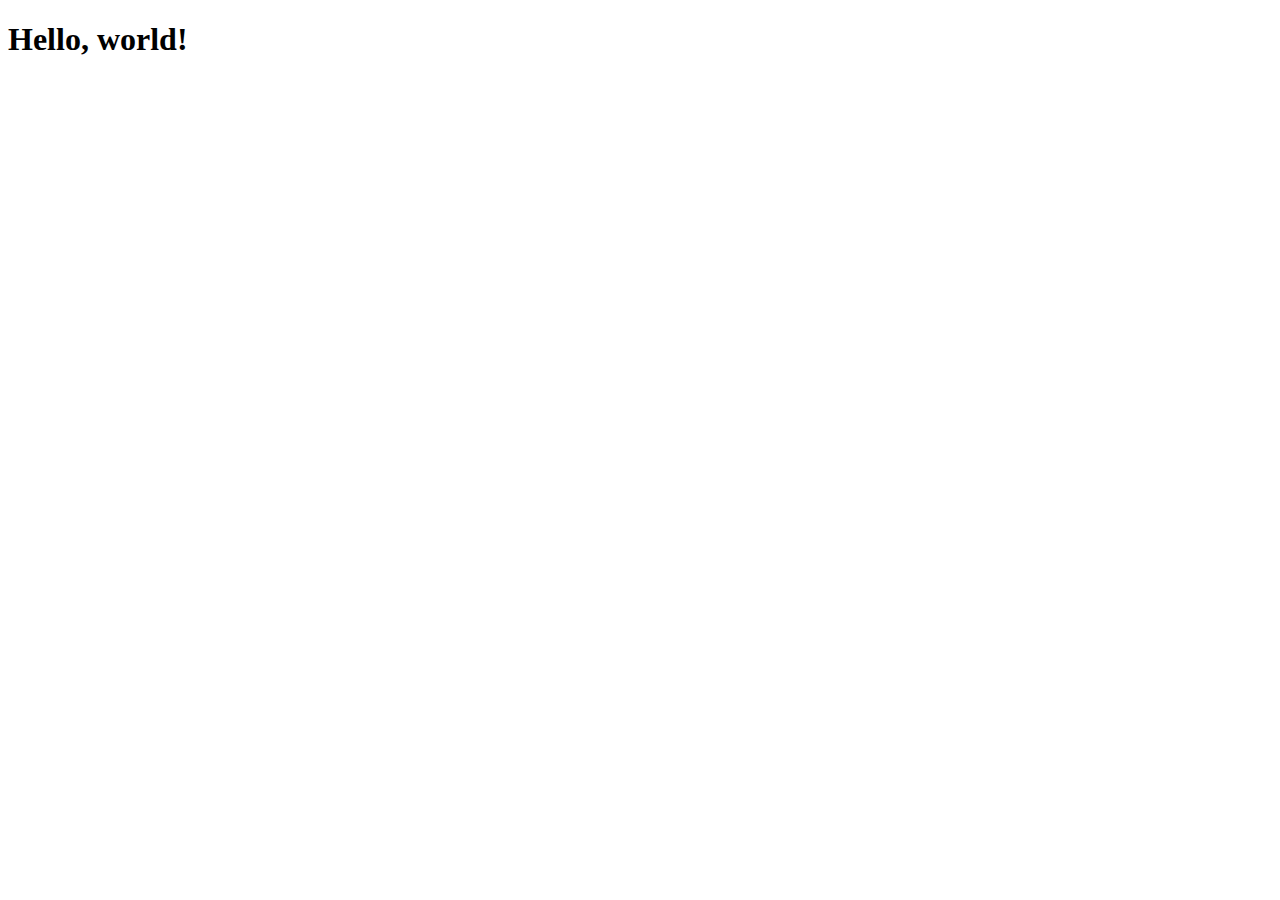
==== index.html @ 05d40886 "boiler plate and images" ====
<!DOCTYPE html>
<html lang="en">
  <head>
    <meta charset="UTF-8" />
    <title>Hello, world!</title>
    <meta name="viewport" content="width=device-width,initial-scale=1" />
    <meta name="description" content="" />
    <link rel="icon" href="favicon.png" />
  </head>
  <body>
    <h1>Hello, world!</h1>
  </body>
</html>
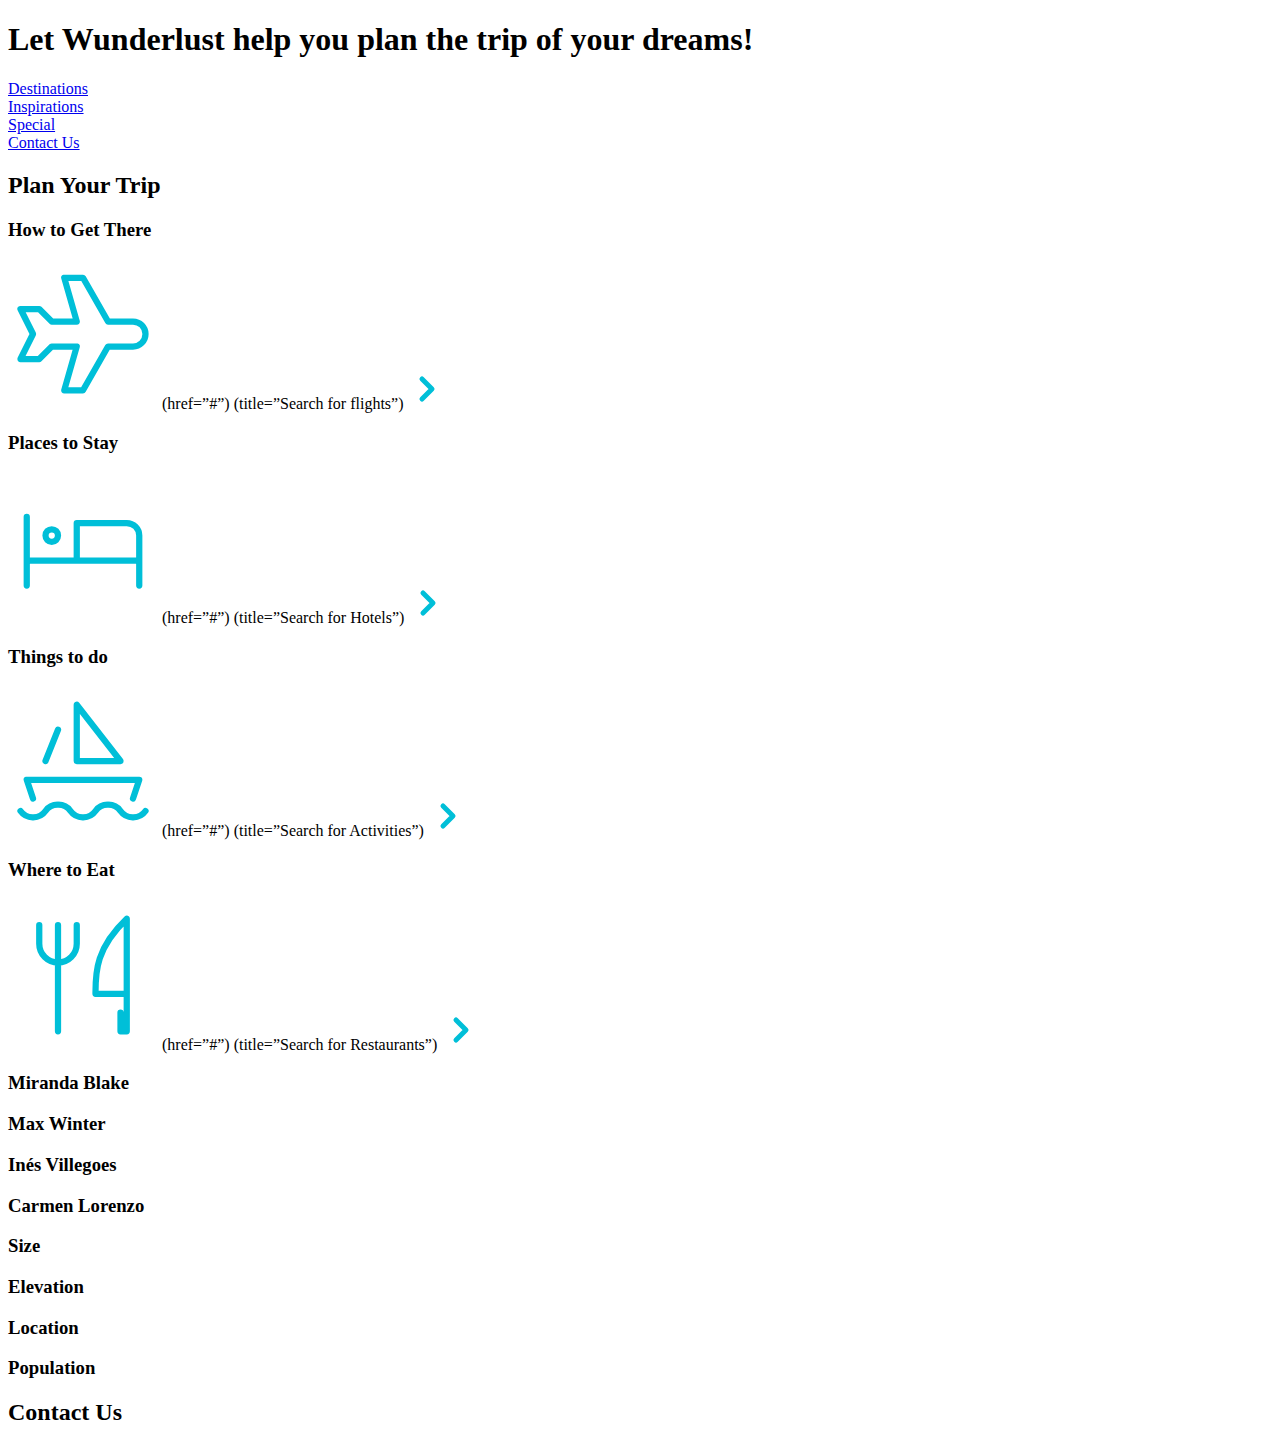
==== commit ab1a99e4: "initial layout" ====
--- a/index.html
+++ b/index.html
@@ -4,10 +4,218 @@
     <meta charset="UTF-8" />
     <title>Hello, world!</title>
     <meta name="viewport" content="width=device-width,initial-scale=1" />
-    <meta name="description" content="" />
-    <link rel="icon" href="favicon.png" />
+    <link rel="stylesheet" href="styles.css" />
+    <title>Wunderlust Travel</title>
   </head>
   <body>
-    <h1>Hello, world!</h1>
+    <header>
+      <!--Make logo in multiple sizes-->
+      <!-- <picture>
+        <source srcset="" media="(max-width: 320px)" />
+        <source srcset="" media="(max-width: 780px)" />
+        <source srcset="" media="(max-width: 1024px)" />
+      </picture> -->
+      <h1>Let Wunderlust help you plan the trip of your dreams!</h1>
+    </header>
+    <nav>
+      <li><a href="#destinations">Destinations</a></li>
+      <li><a href="#inspirations">Inspirations</a></li>
+      <li><a href="#special">Special</a></li>
+      <li><a href="#contact-us">Contact Us</a></li>
+    </nav>
+    <main>
+      <section id="destinations">
+        <h2></h2>
+        <p></p>
+        <!--Make images in multiple sizes-->
+        <!-- <img src="images/majorca-waves-L.png" alt="majorca waves" />
+        <img src="images/majorca-beach-L.png" alt="majorca beach" />
+        <img src="images/majorca-cove-L.png" alt="majorca cove" /> -->
+      </section>
+      <section id="inspirations">
+        <h2>Plan Your Trip</h2>
+        <article>
+          <h3>How to Get There</h3>
+          <svg
+            xmlns="http://www.w3.org/2000/svg"
+            class="icon icon-tabler icon-tabler-plane"
+            width="150"
+            height="150"
+            viewBox="0 0 24 24"
+            stroke-width="1"
+            stroke="#00bfd8"
+            fill="none"
+            stroke-linecap="round"
+            stroke-linejoin="round"
+          >
+            <path stroke="none" d="M0 0h24v24H0z" fill="none" />
+            <path
+              d="M16 10h4a2 2 0 0 1 0 4h-4l-4 7h-3l2 -7h-4l-2 2h-3l2 -4l-2 -4h3l2 2h4l-2 -7h3z"
+            />
+          </svg>
+
+          (href=”#”) (title=”Search for flights”)
+          <svg
+            xmlns="http://www.w3.org/2000/svg"
+            class="icon icon-tabler icon-tabler-chevron-right"
+            width="40"
+            height="40"
+            viewBox="0 0 24 24"
+            stroke-width="3"
+            stroke="#00bfd8"
+            fill="none"
+            stroke-linecap="round"
+            stroke-linejoin="round"
+          >
+            <path stroke="none" d="M0 0h24v24H0z" fill="none" />
+            <polyline points="9 6 15 12 9 18" />
+          </svg>
+        </article>
+        <article>
+          <h3>Places to Stay</h3>
+          <svg
+            xmlns="http://www.w3.org/2000/svg"
+            class="icon icon-tabler icon-tabler-bed"
+            width="150"
+            height="150"
+            viewBox="0 0 24 24"
+            stroke-width="1"
+            stroke="#00bfd8"
+            fill="none"
+            stroke-linecap="round"
+            stroke-linejoin="round"
+          >
+            <path stroke="none" d="M0 0h24v24H0z" fill="none" />
+            <path d="M3 7v11m0 -4h18m0 4v-8a2 2 0 0 0 -2 -2h-8v6" />
+            <circle cx="7" cy="10" r="1" />
+          </svg>
+
+          (href=”#”) (title=”Search for Hotels”)
+          <svg
+            xmlns="http://www.w3.org/2000/svg"
+            class="icon icon-tabler icon-tabler-chevron-right"
+            width="40"
+            height="40"
+            viewBox="0 0 24 24"
+            stroke-width="3"
+            stroke="#00bfd8"
+            fill="none"
+            stroke-linecap="round"
+            stroke-linejoin="round"
+          >
+            <path stroke="none" d="M0 0h24v24H0z" fill="none" />
+            <polyline points="9 6 15 12 9 18" />
+          </svg>
+        </article>
+        <article>
+          <h3>Things to do</h3>
+          <svg
+            xmlns="http://www.w3.org/2000/svg"
+            class="icon icon-tabler icon-tabler-sailboat"
+            width="150"
+            height="150"
+            viewBox="0 0 24 24"
+            stroke-width="1"
+            stroke="#00bfd8"
+            fill="none"
+            stroke-linecap="round"
+            stroke-linejoin="round"
+          >
+            <path stroke="none" d="M0 0h24v24H0z" fill="none" />
+            <path
+              d="M2 20a2.4 2.4 0 0 0 2 1a2.4 2.4 0 0 0 2 -1a2.4 2.4 0 0 1 2 -1a2.4 2.4 0 0 1 2 1a2.4 2.4 0 0 0 2 1a2.4 2.4 0 0 0 2 -1a2.4 2.4 0 0 1 2 -1a2.4 2.4 0 0 1 2 1a2.4 2.4 0 0 0 2 1a2.4 2.4 0 0 0 2 -1"
+            />
+            <path d="M4 18l-1 -3h18l-1 3" />
+            <path d="M11 12h7l-7 -9v9" />
+            <line x1="8" y1="7" x2="6" y2="12" />
+          </svg>
+
+          (href=”#”) (title=”Search for Activities”)
+          <svg
+            xmlns="http://www.w3.org/2000/svg"
+            class="icon icon-tabler icon-tabler-chevron-right"
+            width="40"
+            height="40"
+            viewBox="0 0 24 24"
+            stroke-width="3"
+            stroke="#00bfd8"
+            fill="none"
+            stroke-linecap="round"
+            stroke-linejoin="round"
+          >
+            <path stroke="none" d="M0 0h24v24H0z" fill="none" />
+            <polyline points="9 6 15 12 9 18" />
+          </svg>
+        </article>
+        <article>
+          <h3>Where to Eat</h3>
+          <svg
+            xmlns="http://www.w3.org/2000/svg"
+            class="icon icon-tabler icon-tabler-tools-kitchen-2"
+            width="150"
+            height="150"
+            viewBox="0 0 24 24"
+            stroke-width="1"
+            stroke="#00bfd8"
+            fill="none"
+            stroke-linecap="round"
+            stroke-linejoin="round"
+          >
+            <path stroke="none" d="M0 0h24v24H0z" fill="none" />
+            <path
+              d="M19 3v12h-5c-.023 -3.681 .184 -7.406 5 -12zm0 12v6h-1v-3m-10 -14v17m-3 -17v3a3 3 0 1 0 6 0v-3"
+            />
+          </svg>
+
+          (href=”#”) (title=”Search for Restaurants”)
+          <svg
+            xmlns="http://www.w3.org/2000/svg"
+            class="icon icon-tabler icon-tabler-chevron-right"
+            width="40"
+            height="40"
+            viewBox="0 0 24 24"
+            stroke-width="3"
+            stroke="#00bfd8"
+            fill="none"
+            stroke-linecap="round"
+            stroke-linejoin="round"
+          >
+            <path stroke="none" d="M0 0h24v24H0z" fill="none" />
+            <polyline points="9 6 15 12 9 18" />
+          </svg>
+        </article>
+      </section>
+      <section id="special">
+        <article>
+          <h3>Miranda Blake</h3>
+        </article>
+        <article>
+          <h3>Max Winter</h3>
+        </article>
+        <article>
+          <h3>Inés Villegoes</h3>
+        </article>
+        <article>
+          <h3>Carmen Lorenzo</h3>
+        </article>
+      </section>
+      <section>
+        <article>
+          <h3>Size</h3>
+        </article>
+        <article>
+          <h3>Elevation</h3>
+        </article>
+        <article>
+          <h3>Location</h3>
+        </article>
+        <article>
+          <h3>Population</h3>
+        </article>
+      </section>
+      <section id="contact-us">
+        <h2>Contact Us</h2>
+      </section>
+    </main>
   </body>
 </html>
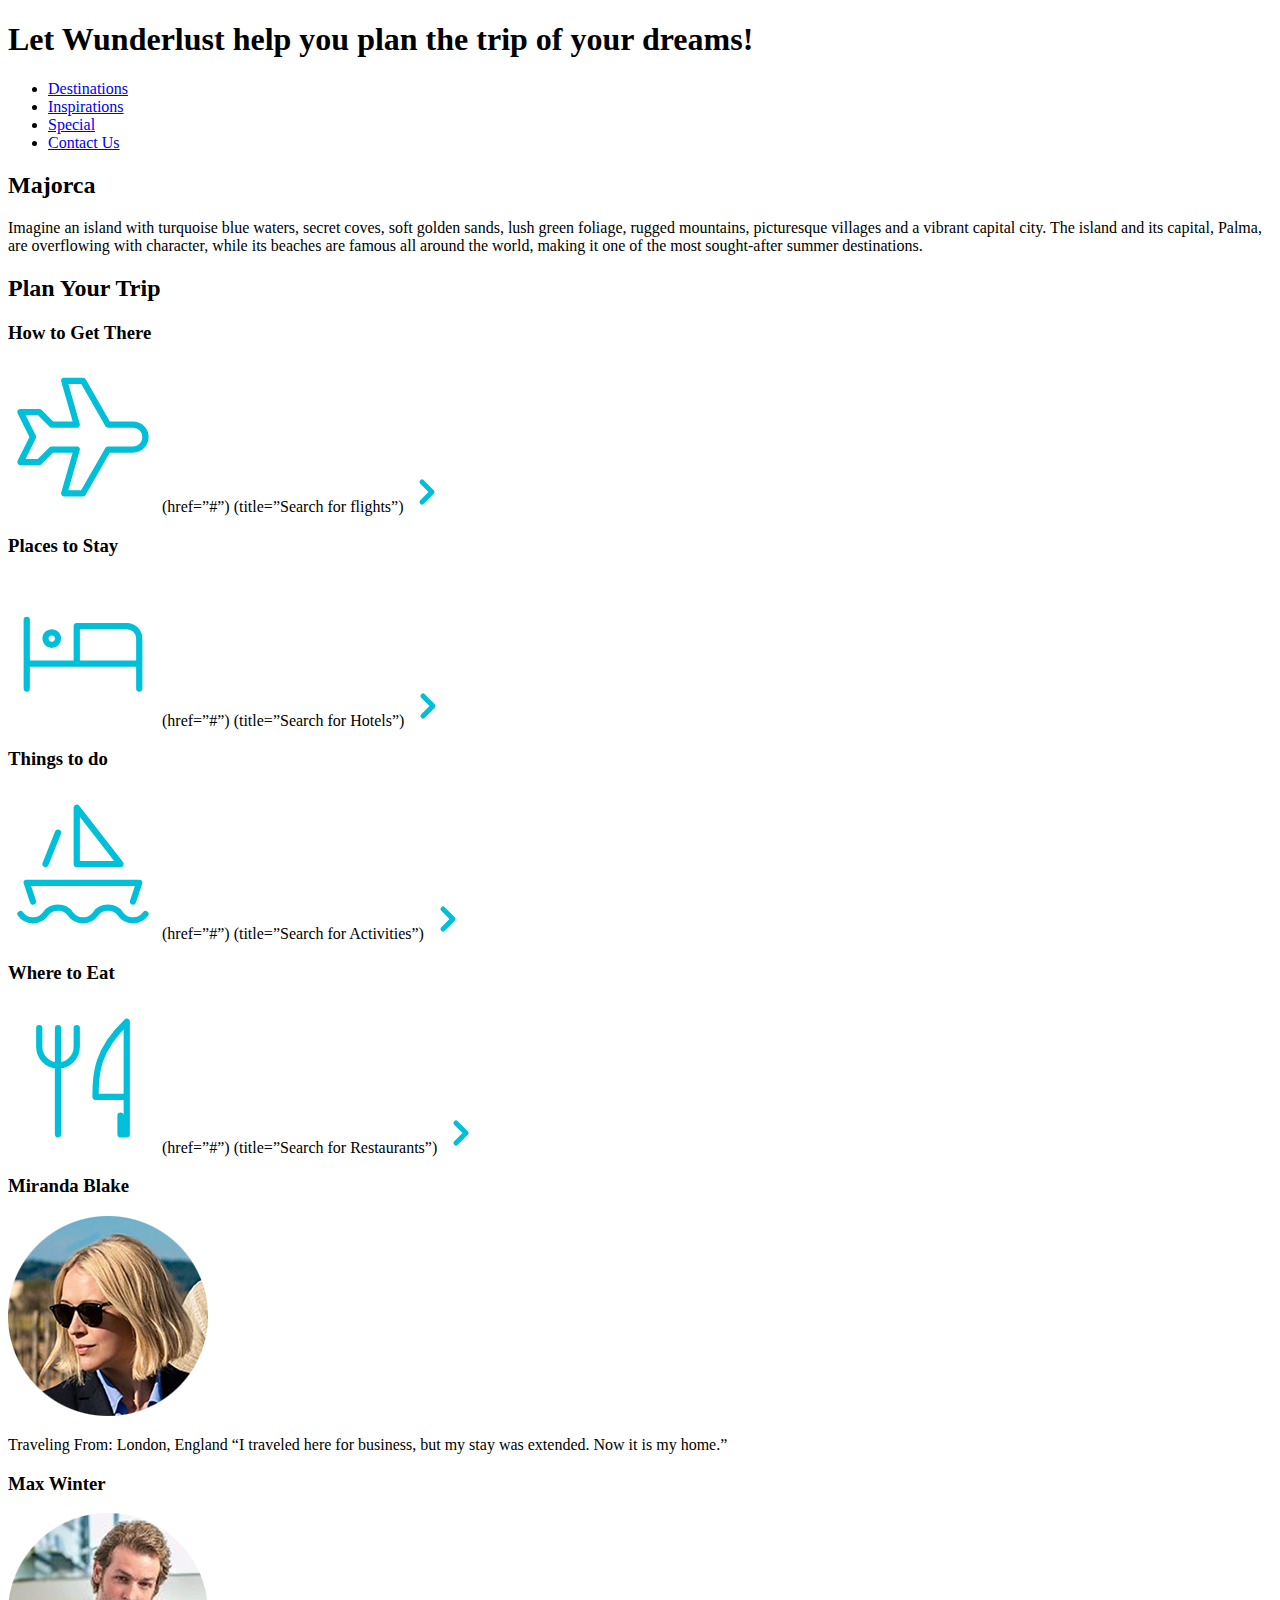
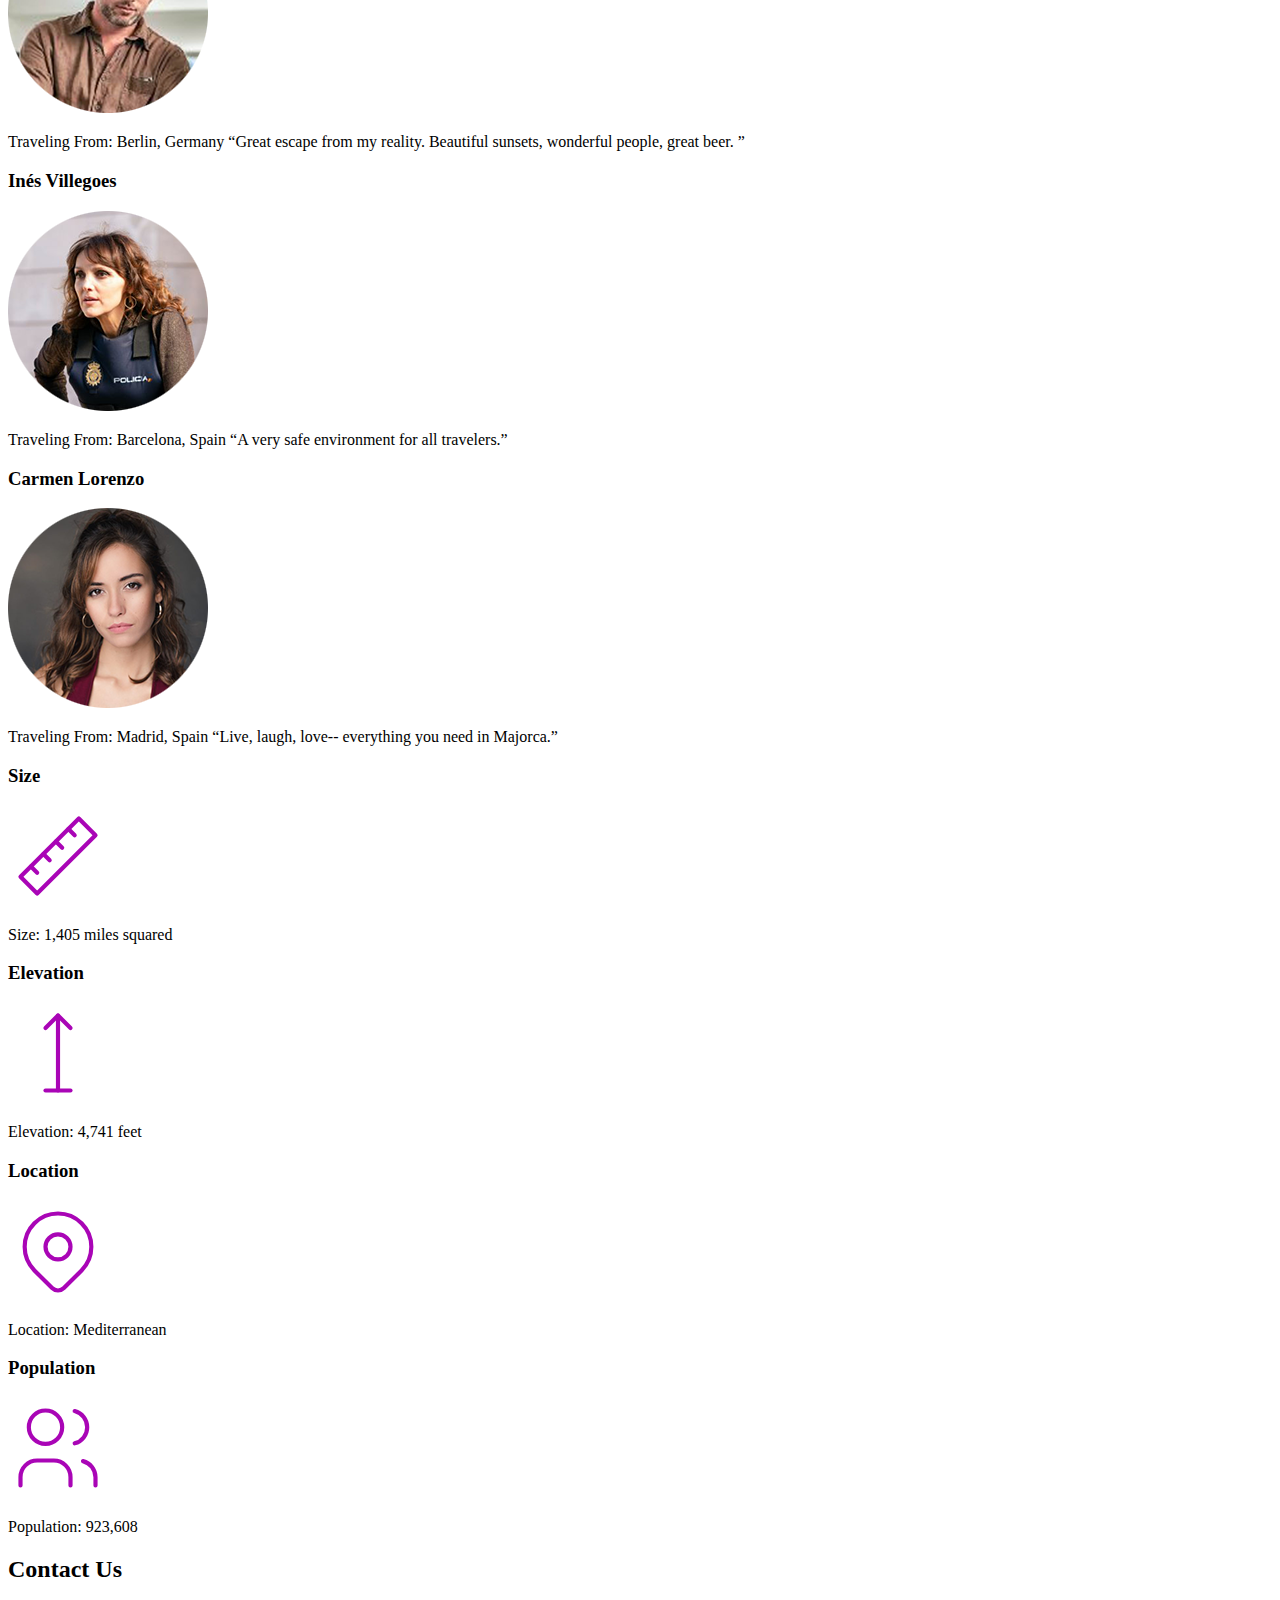
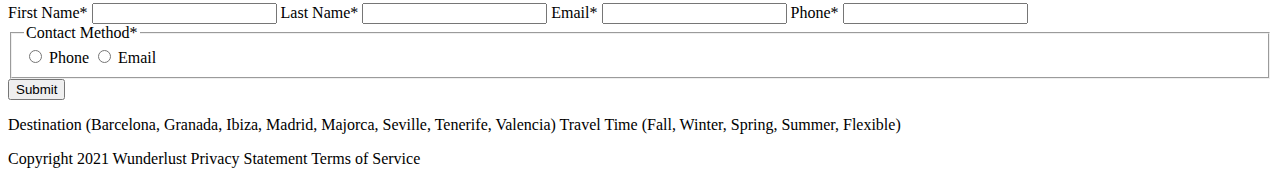
==== commit fbe0c578: "svg tags added" ====
--- a/index.html
+++ b/index.html
@@ -2,7 +2,6 @@
 <html lang="en">
   <head>
     <meta charset="UTF-8" />
-    <title>Hello, world!</title>
     <meta name="viewport" content="width=device-width,initial-scale=1" />
     <link rel="stylesheet" href="styles.css" />
     <title>Wunderlust Travel</title>
@@ -18,15 +17,25 @@
       <h1>Let Wunderlust help you plan the trip of your dreams!</h1>
     </header>
     <nav>
-      <li><a href="#destinations">Destinations</a></li>
-      <li><a href="#inspirations">Inspirations</a></li>
-      <li><a href="#special">Special</a></li>
-      <li><a href="#contact-us">Contact Us</a></li>
+      <ul>
+        <li><a href="#destinations">Destinations</a></li>
+        <li><a href="#inspirations">Inspirations</a></li>
+        <li><a href="#special">Special</a></li>
+        <li><a href="#contact-us">Contact Us</a></li>
+      </ul>
     </nav>
+    <!--Next section-->
     <main>
       <section id="destinations">
-        <h2></h2>
-        <p></p>
+        <h2>Majorca</h2>
+        <p>
+          Imagine an island with turquoise blue waters, secret coves, soft
+          golden sands, lush green foliage, rugged mountains, picturesque
+          villages and a vibrant capital city. The island and its capital,
+          Palma, are overflowing with character, while its beaches are famous
+          all around the world, making it one of the most sought-after summer
+          destinations.
+        </p>
         <!--Make images in multiple sizes-->
         <!-- <img src="images/majorca-waves-L.png" alt="majorca waves" />
         <img src="images/majorca-beach-L.png" alt="majorca beach" />
@@ -185,37 +194,177 @@
           </svg>
         </article>
       </section>
+      <!--Next section-->
       <section id="special">
         <article>
           <h3>Miranda Blake</h3>
+          <!--Make images in multiple sizes-->
+          <img src="images/miranda-blake-L.png" alt="miranda blake" />
+          <p>
+            Traveling From: London, England “I traveled here for business, but
+            my stay was extended. Now it is my home.”
+          </p>
         </article>
         <article>
           <h3>Max Winter</h3>
+          <!--Make images in multiple sizes-->
+          <img src="images/max-winter-L.png" alt="max winter" />
+          <p>
+            Traveling From: Berlin, Germany “Great escape from my reality.
+            Beautiful sunsets, wonderful people, great beer. ”
+          </p>
         </article>
         <article>
           <h3>Inés Villegoes</h3>
+          <!--Make images in multiple sizes-->
+          <img src="images/ines-villegoes-L.png" alt="inés villegoes" />
+          <p>
+            Traveling From: Barcelona, Spain “A very safe environment for all
+            travelers.”
+          </p>
         </article>
         <article>
           <h3>Carmen Lorenzo</h3>
-        </article>
-      </section>
+          <!--Make images in multiple sizes-->
+          <img src="images/carmen-lorenzo-L.png" alt="carmen lorenzo" />
+          <p>
+            Traveling From: Madrid, Spain “Live, laugh, love-- everything you
+            need in Majorca.”
+          </p>
+        </article>
+      </section>
+      <!--Next section-->
       <section>
         <article>
           <h3>Size</h3>
+          <svg
+            xmlns="http://www.w3.org/2000/svg"
+            class="icon icon-tabler icon-tabler-ruler-2"
+            width="100"
+            height="100"
+            viewBox="0 0 24 24"
+            stroke-width="1"
+            stroke="#a905b6"
+            fill="none"
+            stroke-linecap="round"
+            stroke-linejoin="round"
+          >
+            <path stroke="none" d="M0 0h24v24H0z" fill="none" />
+            <path d="M17 3l4 4l-14 14l-4 -4z" />
+            <path d="M16 7l-1.5 -1.5" />
+            <path d="M13 10l-1.5 -1.5" />
+            <path d="M10 13l-1.5 -1.5" />
+            <path d="M7 16l-1.5 -1.5" />
+          </svg>
+          <p>Size: 1,405 miles squared</p>
         </article>
         <article>
           <h3>Elevation</h3>
+          <svg
+            xmlns="http://www.w3.org/2000/svg"
+            class="icon icon-tabler icon-tabler-arrow-top-bar"
+            width="100"
+            height="100"
+            viewBox="0 0 24 24"
+            stroke-width="1"
+            stroke="#a905b6"
+            fill="none"
+            stroke-linecap="round"
+            stroke-linejoin="round"
+          >
+            <path stroke="none" d="M0 0h24v24H0z" fill="none" />
+            <line x1="12" y1="21" x2="12" y2="3" />
+            <path d="M15 6l-3 -3l-3 3" />
+            <line x1="9" y1="21" x2="15" y2="21" />
+          </svg>
+          <p>Elevation: 4,741 feet</p>
         </article>
         <article>
           <h3>Location</h3>
+          <svg
+            xmlns="http://www.w3.org/2000/svg"
+            class="icon icon-tabler icon-tabler-map-pin"
+            width="100"
+            height="100"
+            viewBox="0 0 24 24"
+            stroke-width="1"
+            stroke="#a905b6"
+            fill="none"
+            stroke-linecap="round"
+            stroke-linejoin="round"
+          >
+            <path stroke="none" d="M0 0h24v24H0z" fill="none" />
+            <circle cx="12" cy="11" r="3" />
+            <path
+              d="M17.657 16.657l-4.243 4.243a2 2 0 0 1 -2.827 0l-4.244 -4.243a8 8 0 1 1 11.314 0z"
+            />
+          </svg>
+
+          <p>Location: Mediterranean</p>
         </article>
         <article>
           <h3>Population</h3>
-        </article>
-      </section>
+          <svg
+            xmlns="http://www.w3.org/2000/svg"
+            class="icon icon-tabler icon-tabler-users"
+            width="100"
+            height="100"
+            viewBox="0 0 24 24"
+            stroke-width="1"
+            stroke="#a905b6"
+            fill="none"
+            stroke-linecap="round"
+            stroke-linejoin="round"
+          >
+            <path stroke="none" d="M0 0h24v24H0z" fill="none" />
+            <circle cx="9" cy="7" r="4" />
+            <path d="M3 21v-2a4 4 0 0 1 4 -4h4a4 4 0 0 1 4 4v2" />
+            <path d="M16 3.13a4 4 0 0 1 0 7.75" />
+            <path d="M21 21v-2a4 4 0 0 0 -3 -3.85" />
+          </svg>
+          <p>Population: 923,608</p>
+        </article>
+      </section>
+      <!--Next section-->
       <section id="contact-us">
         <h2>Contact Us</h2>
+        <form>
+          <label for="name">First Name<span class="required">*</span></label>
+          <input type="text" id="name" name="name" required />
+          <label for="name">Last Name<span class="required">*</span></label>
+          <input type="text" id="name" name="name" required />
+          <label for="email">Email<span class="required">*</span></label>
+          <input type="text" id="email" name="email" />
+          <label for="phone">Phone<span class="required">*</span></label>
+          <input type="text" id="phone" name="phone" />
+          <fieldset>
+            <legend>Contact Method<span class="required">*</span></legend>
+            <input
+              type="radio"
+              id="phoneRadio"
+              name="preferredMethod"
+              required
+            />
+            <label for="phoneRadio">Phone</label>
+            <input
+              type="radio"
+              id="emailRadio"
+              name="preferredMethod"
+              required
+            />
+            <label for="emailRadio">Email</label>
+          </fieldset>
+          <input type="submit" />
+        </form>
+        <p>
+          Destination (Barcelona, Granada, Ibiza, Madrid, Majorca, Seville,
+          Tenerife, Valencia) Travel Time (Fall, Winter, Spring, Summer,
+          Flexible)
+        </p>
       </section>
     </main>
+    <footer>
+      <p>Copyright 2021 Wunderlust Privacy Statement Terms of Service</p>
+    </footer>
   </body>
 </html>
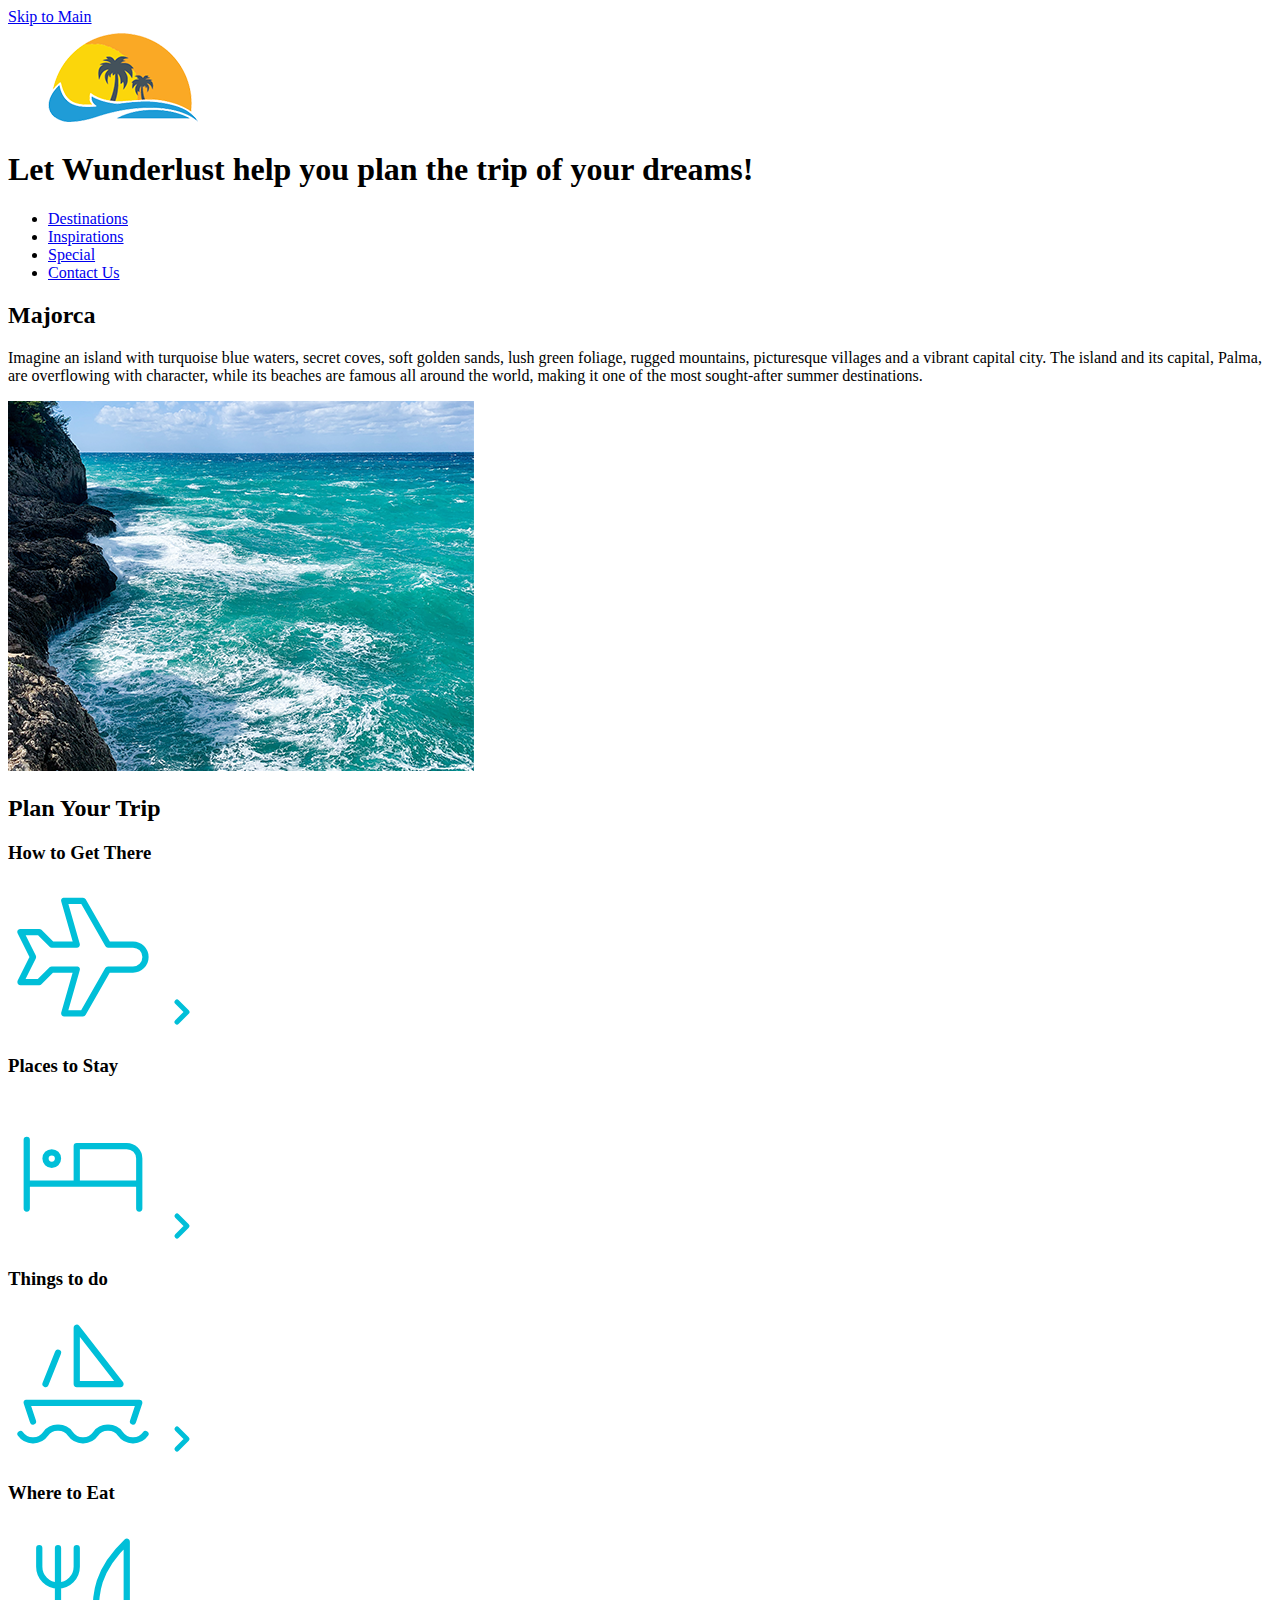
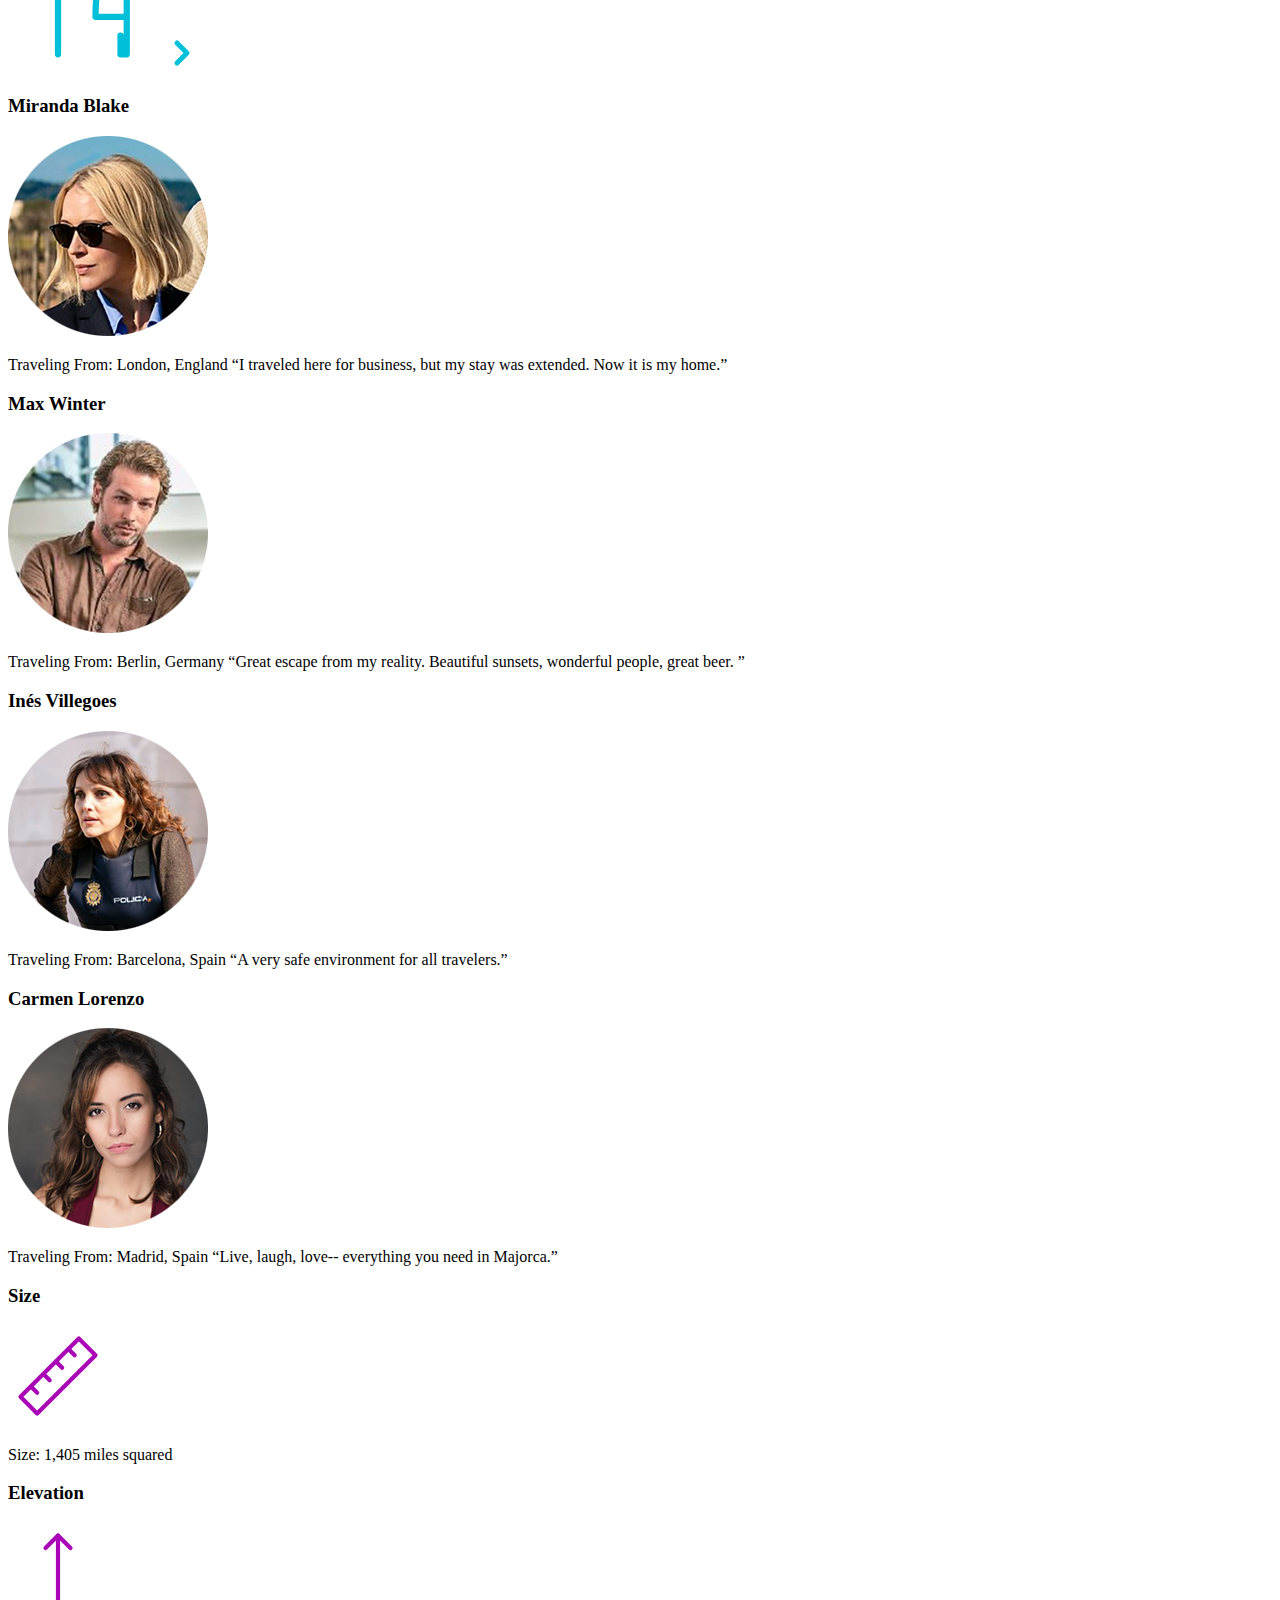
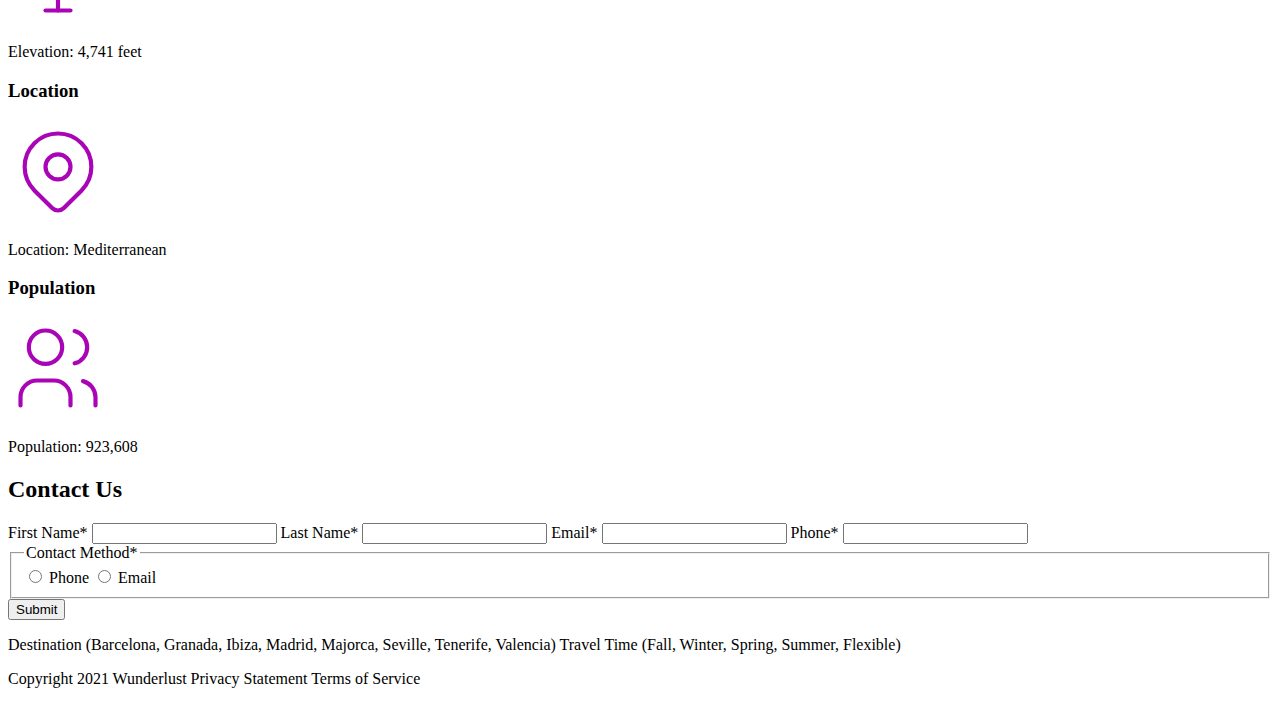
==== commit 800443ec: "responsive images" ====
--- a/index.html
+++ b/index.html
@@ -7,13 +7,15 @@
     <title>Wunderlust Travel</title>
   </head>
   <body>
+    <div class="skip"><a href="#destinations">Skip to Main</a></div>
     <header>
       <!--Make logo in multiple sizes-->
-      <!-- <picture>
-        <source srcset="" media="(max-width: 320px)" />
-        <source srcset="" media="(max-width: 780px)" />
-        <source srcset="" media="(max-width: 1024px)" />
-      </picture> -->
+      <picture>
+        <source srcset="images/logo-L.png" media="(min-width: 1024px)" />
+        <source srcset="images/logo-M.png" media="(min-width: 780px)" />
+        <source srcset="images/logo-S.png" media="(min-width: 320px)" />
+        <img src="images/logo-L.png" alt="responsive logo" />
+      </picture>
       <h1>Let Wunderlust help you plan the trip of your dreams!</h1>
     </header>
     <nav>
@@ -25,22 +27,31 @@
       </ul>
     </nav>
     <!--Next section-->
-    <main>
-      <section id="destinations">
-        <h2>Majorca</h2>
-        <p>
-          Imagine an island with turquoise blue waters, secret coves, soft
-          golden sands, lush green foliage, rugged mountains, picturesque
-          villages and a vibrant capital city. The island and its capital,
-          Palma, are overflowing with character, while its beaches are famous
-          all around the world, making it one of the most sought-after summer
-          destinations.
-        </p>
-        <!--Make images in multiple sizes-->
-        <!-- <img src="images/majorca-waves-L.png" alt="majorca waves" />
-        <img src="images/majorca-beach-L.png" alt="majorca beach" />
-        <img src="images/majorca-cove-L.png" alt="majorca cove" /> -->
-      </section>
+    <main id="destinations">
+      <h2>Majorca</h2>
+      <p>
+        Imagine an island with turquoise blue waters, secret coves, soft golden
+        sands, lush green foliage, rugged mountains, picturesque villages and a
+        vibrant capital city. The island and its capital, Palma, are overflowing
+        with character, while its beaches are famous all around the world,
+        making it one of the most sought-after summer destinations.
+      </p>
+      <!--Make images in multiple sizes-->
+      <picture>
+        <source
+          srcset="images/majorca-waves-L.png"
+          media="(min-width: 1024px)"
+        />
+        <source
+          srcset="images/majorca-waves-M.png"
+          media="(min-width: 780px)"
+        />
+        <source
+          srcset="images/majorca-waves-S.png"
+          media="(min-width: 320px)"
+        />
+        <img src="images/majorca-waves-L.png" alt="responsive image" />
+      </picture>
       <section id="inspirations">
         <h2>Plan Your Trip</h2>
         <article>
@@ -62,8 +73,7 @@
               d="M16 10h4a2 2 0 0 1 0 4h-4l-4 7h-3l2 -7h-4l-2 2h-3l2 -4l-2 -4h3l2 2h4l-2 -7h3z"
             />
           </svg>
-
-          (href=”#”) (title=”Search for flights”)
+          <!-- (href=”#”) (title=”Search for flights”) -->
           <svg
             xmlns="http://www.w3.org/2000/svg"
             class="icon icon-tabler icon-tabler-chevron-right"
@@ -99,7 +109,7 @@
             <circle cx="7" cy="10" r="1" />
           </svg>
 
-          (href=”#”) (title=”Search for Hotels”)
+          <!-- (href=”#”) (title=”Search for Hotels”) -->
           <svg
             xmlns="http://www.w3.org/2000/svg"
             class="icon icon-tabler icon-tabler-chevron-right"
@@ -138,8 +148,7 @@
             <path d="M11 12h7l-7 -9v9" />
             <line x1="8" y1="7" x2="6" y2="12" />
           </svg>
-
-          (href=”#”) (title=”Search for Activities”)
+          <!-- (href=”#”) (title=”Search for Activities”) -->
           <svg
             xmlns="http://www.w3.org/2000/svg"
             class="icon icon-tabler icon-tabler-chevron-right"
@@ -175,8 +184,7 @@
               d="M19 3v12h-5c-.023 -3.681 .184 -7.406 5 -12zm0 12v6h-1v-3m-10 -14v17m-3 -17v3a3 3 0 1 0 6 0v-3"
             />
           </svg>
-
-          (href=”#”) (title=”Search for Restaurants”)
+          <!-- (href=”#”) (title=”Search for Restaurants”) -->
           <svg
             xmlns="http://www.w3.org/2000/svg"
             class="icon icon-tabler icon-tabler-chevron-right"
@@ -199,7 +207,21 @@
         <article>
           <h3>Miranda Blake</h3>
           <!--Make images in multiple sizes-->
-          <img src="images/miranda-blake-L.png" alt="miranda blake" />
+          <picture>
+            <source
+              srcset="images/miranda-blake-L.png"
+              media="(min-width: 1024px)"
+            />
+            <source
+              srcset="images/miranda-blake-M.png"
+              media="(min-width: 780px)"
+            />
+            <source
+              srcset="images/miranda-blake-S.png"
+              media="(min-width: 320px)"
+            />
+            <img src="images/miranda-blake-L.png" alt="responsive pic" />
+          </picture>
           <p>
             Traveling From: London, England “I traveled here for business, but
             my stay was extended. Now it is my home.”
@@ -208,7 +230,21 @@
         <article>
           <h3>Max Winter</h3>
           <!--Make images in multiple sizes-->
-          <img src="images/max-winter-L.png" alt="max winter" />
+          <picture>
+            <source
+              srcset="images/max-winter-L.png"
+              media="(min-width: 1024px)"
+            />
+            <source
+              srcset="images/max-winter-M.png"
+              media="(min-width: 780px)"
+            />
+            <source
+              srcset="images/max-winter-S.png"
+              media="(min-width: 320px)"
+            />
+            <img src="images/max-winter-L.png" alt="responsive pic" />
+          </picture>
           <p>
             Traveling From: Berlin, Germany “Great escape from my reality.
             Beautiful sunsets, wonderful people, great beer. ”
@@ -217,7 +253,21 @@
         <article>
           <h3>Inés Villegoes</h3>
           <!--Make images in multiple sizes-->
-          <img src="images/ines-villegoes-L.png" alt="inés villegoes" />
+          <picture>
+            <source
+              srcset="images/ines-villegoes-L.png"
+              media="(min-width: 1024px)"
+            />
+            <source
+              srcset="images/ines-villegoes-M.png"
+              media="(min-width: 780px)"
+            />
+            <source
+              srcset="images/ines-villegoes-S.png"
+              media="(min-width: 320px)"
+            />
+            <img src="images/ines-villegoes-L.png" alt="responsive pic" />
+          </picture>
           <p>
             Traveling From: Barcelona, Spain “A very safe environment for all
             travelers.”
@@ -226,7 +276,21 @@
         <article>
           <h3>Carmen Lorenzo</h3>
           <!--Make images in multiple sizes-->
-          <img src="images/carmen-lorenzo-L.png" alt="carmen lorenzo" />
+          <picture>
+            <source
+              srcset="images/carmen-lorenzo-L.png"
+              media="(min-width: 1024px)"
+            />
+            <source
+              srcset="images/carmen-lorenzo-M.png"
+              media="(min-width: 780px)"
+            />
+            <source
+              srcset="images/carmen-lorenzo-S.png"
+              media="(min-width: 320px)"
+            />
+            <img src="images/carmen-lorenzo-L.png" alt="responsive pic" />
+          </picture>
           <p>
             Traveling From: Madrid, Spain “Live, laugh, love-- everything you
             need in Majorca.”
@@ -299,7 +363,6 @@
               d="M17.657 16.657l-4.243 4.243a2 2 0 0 1 -2.827 0l-4.244 -4.243a8 8 0 1 1 11.314 0z"
             />
           </svg>
-
           <p>Location: Mediterranean</p>
         </article>
         <article>
@@ -329,10 +392,12 @@
       <section id="contact-us">
         <h2>Contact Us</h2>
         <form>
-          <label for="name">First Name<span class="required">*</span></label>
-          <input type="text" id="name" name="name" required />
-          <label for="name">Last Name<span class="required">*</span></label>
-          <input type="text" id="name" name="name" required />
+          <label for="firstName"
+            >First Name<span class="required">*</span></label
+          >
+          <input type="text" id="firstName" name="firstName" required />
+          <label for="lastName">Last Name<span class="required">*</span></label>
+          <input type="text" id="lastName" name="lastName" required />
           <label for="email">Email<span class="required">*</span></label>
           <input type="text" id="email" name="email" />
           <label for="phone">Phone<span class="required">*</span></label>
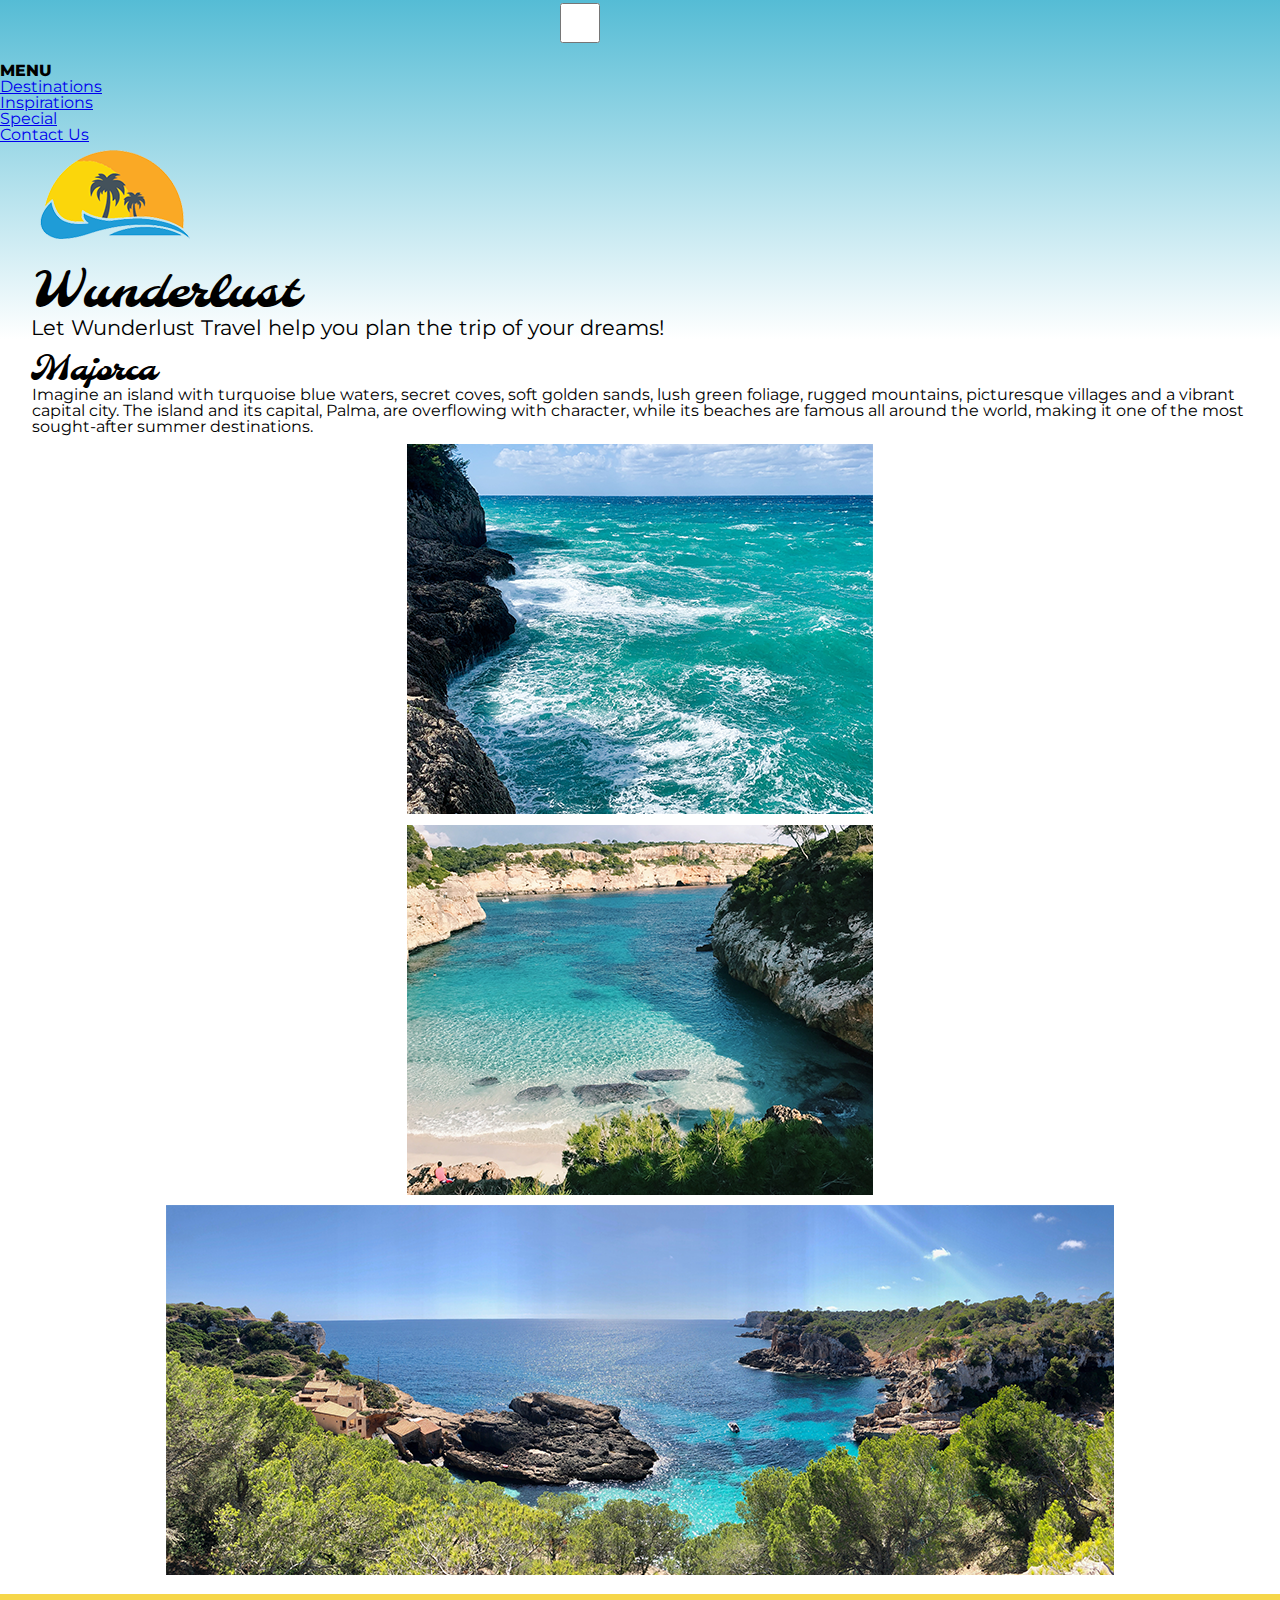
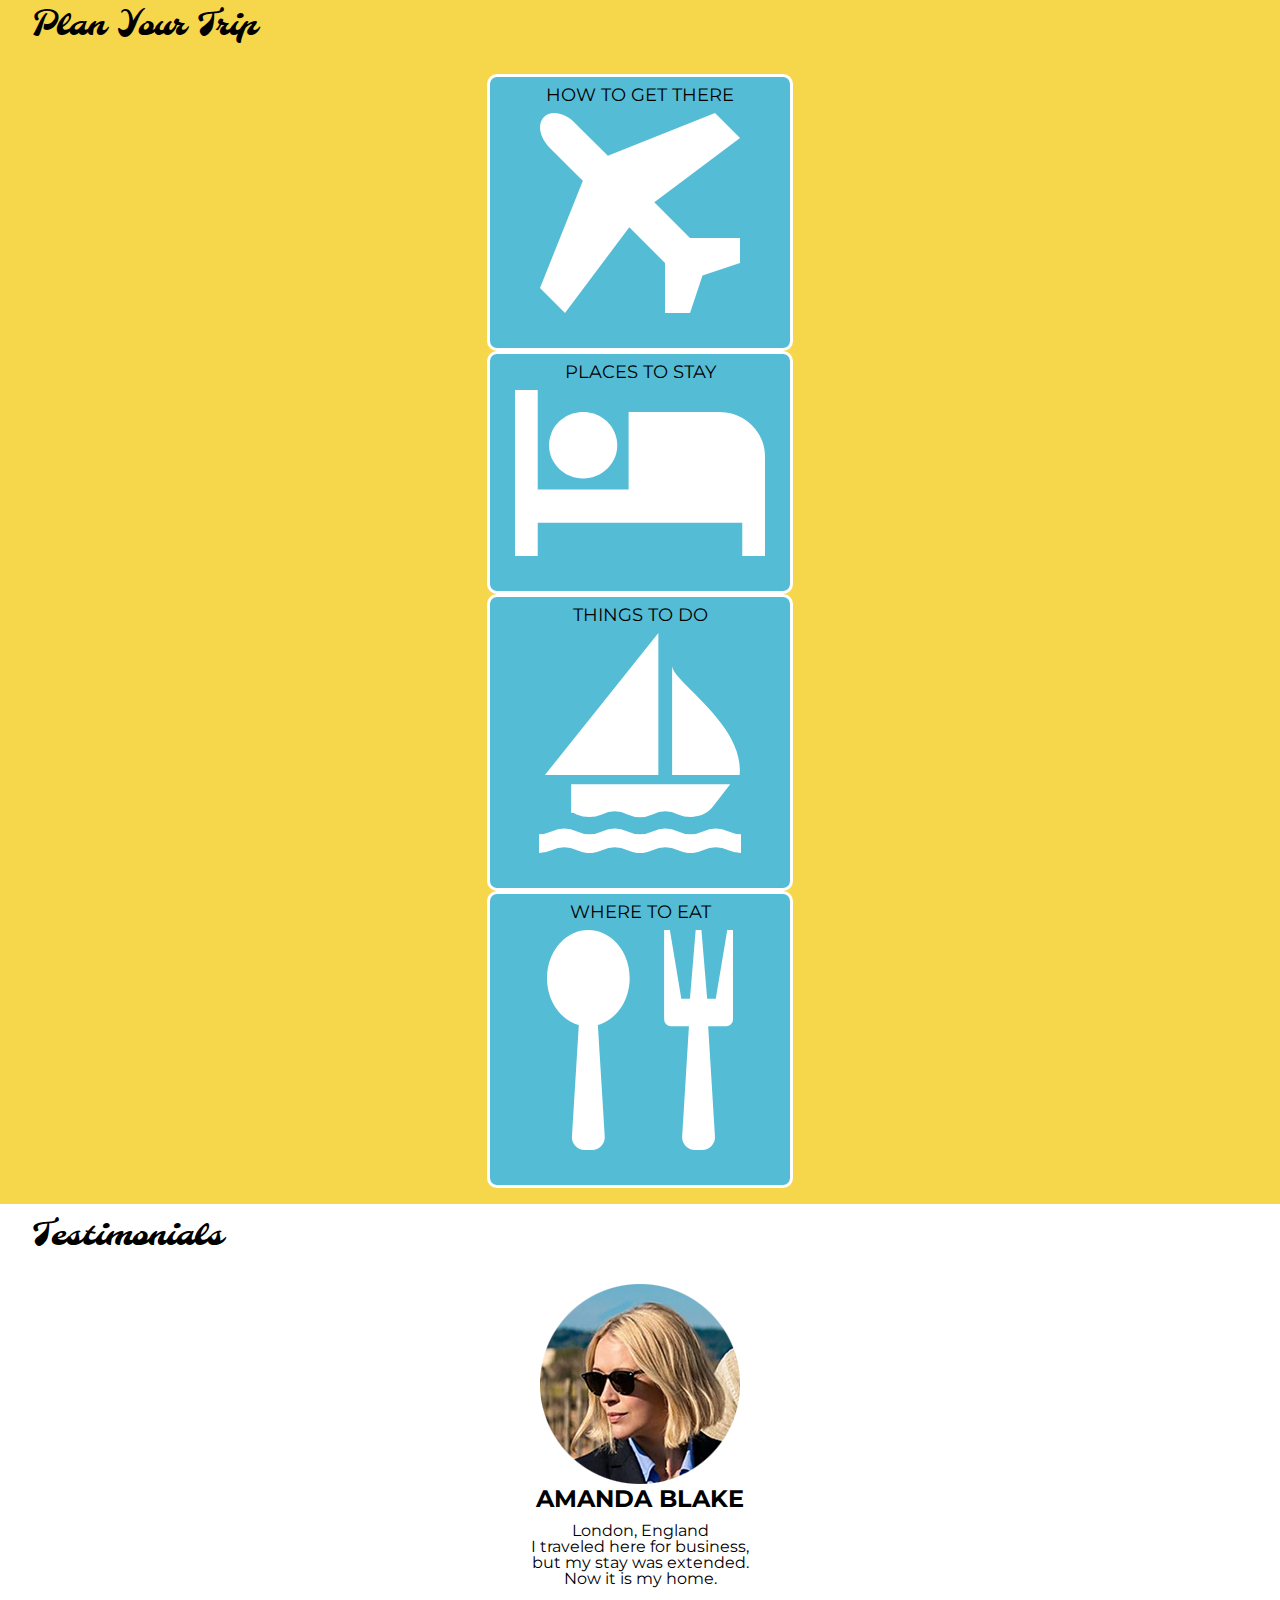
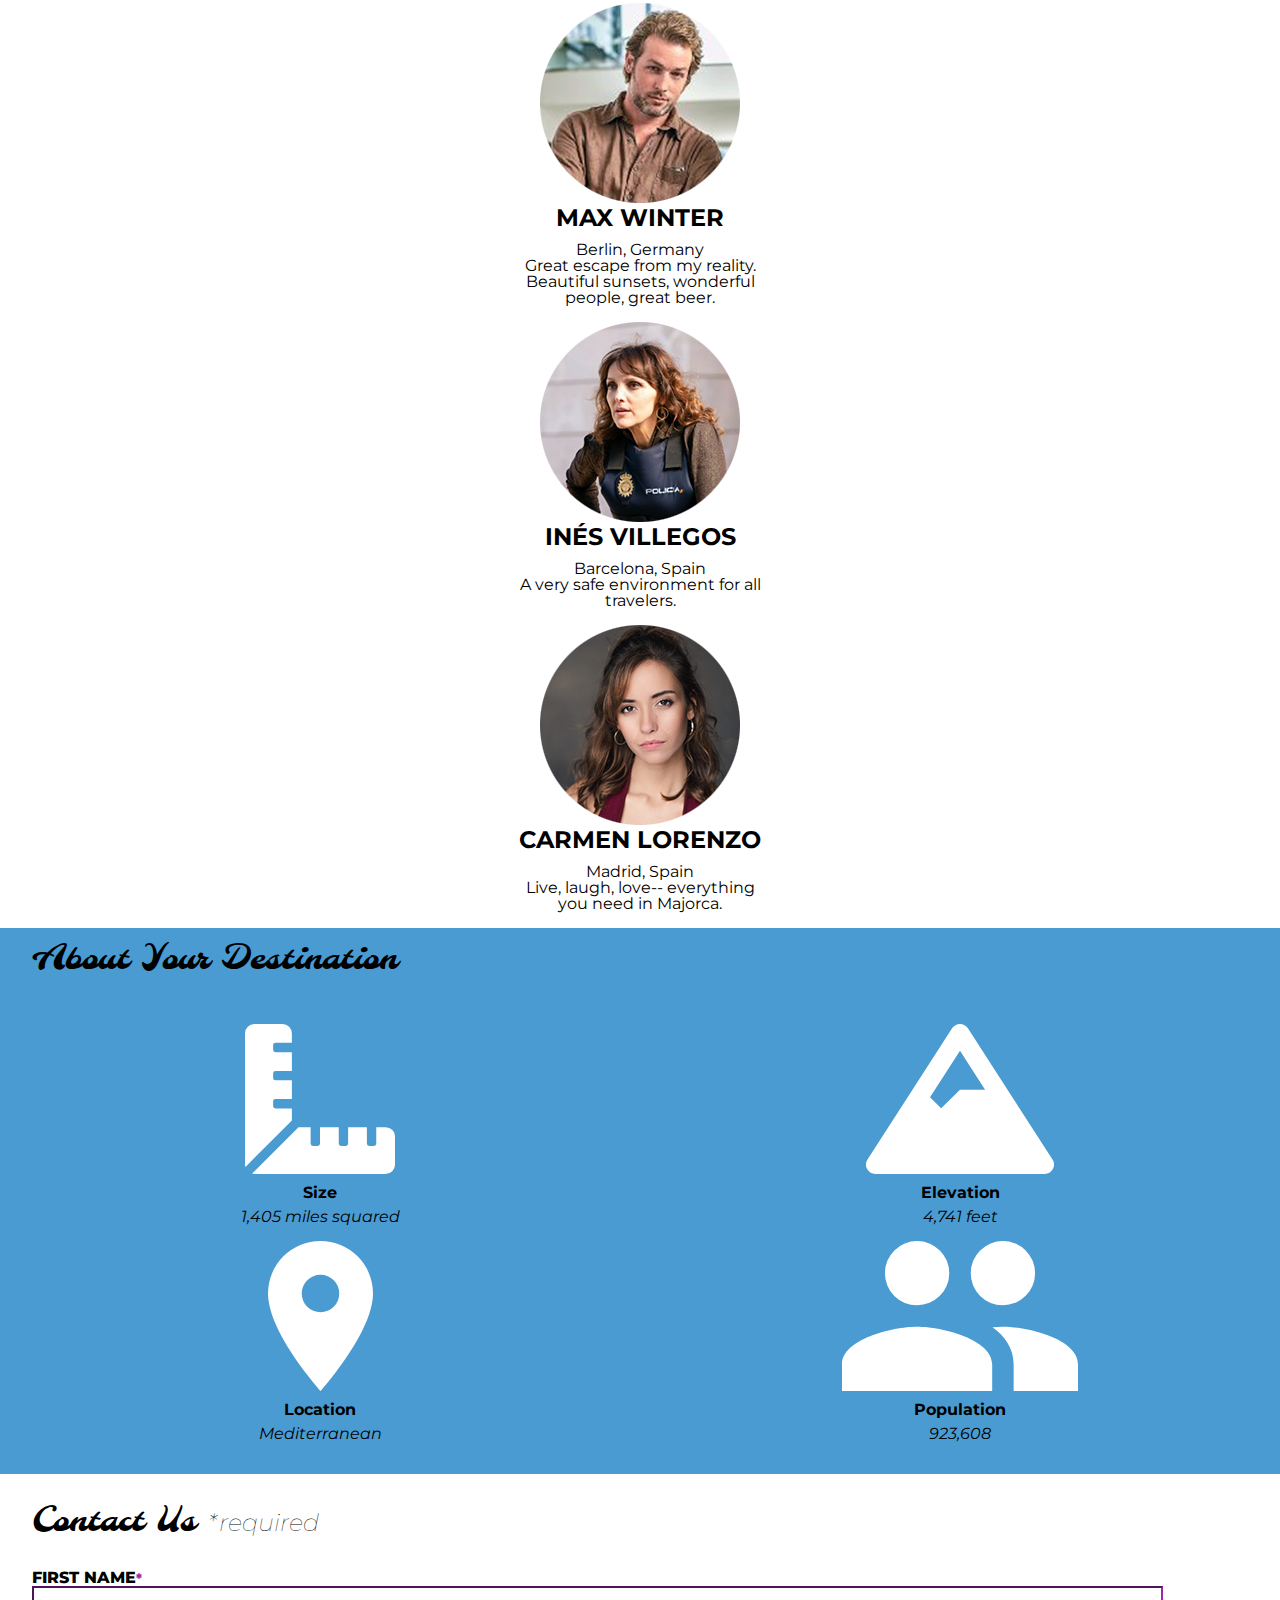
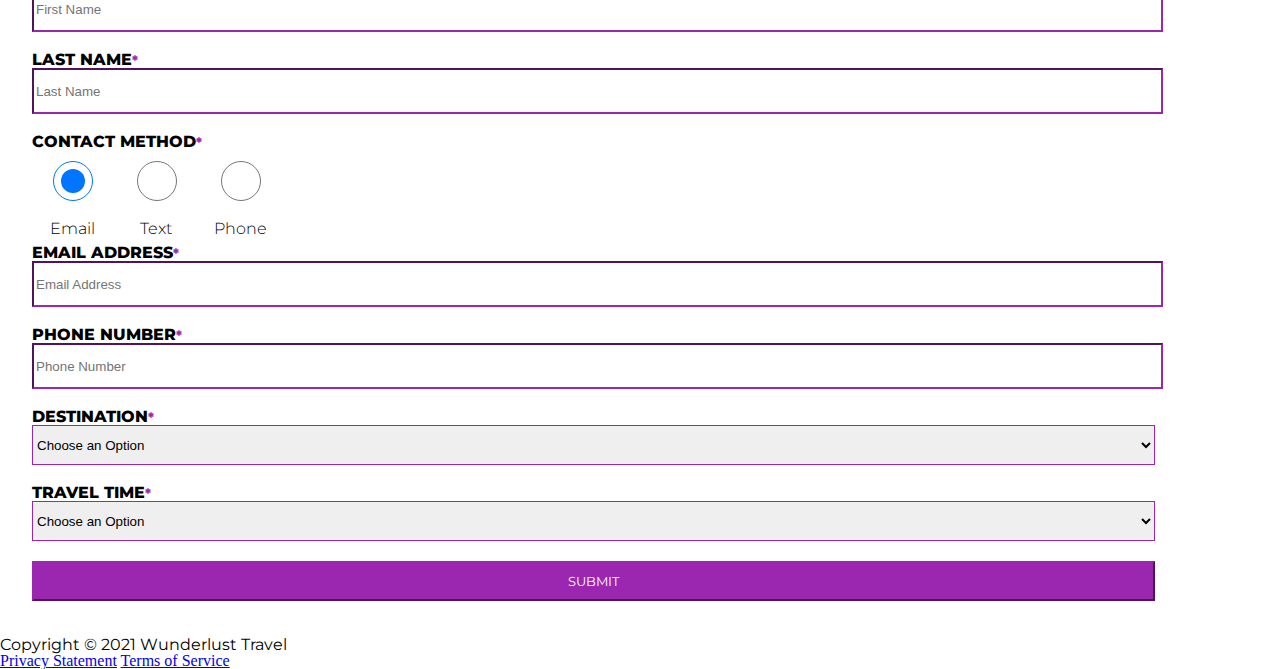
==== commit 2f71c24e: "renamed html" ====
--- a/index.html
+++ b/index.html
@@ -1,435 +1,350 @@
 <!DOCTYPE html>
 <html lang="en">
   <head>
-    <meta charset="UTF-8" />
-    <meta name="viewport" content="width=device-width,initial-scale=1" />
-    <link rel="stylesheet" href="styles.css" />
+    <meta charset="utf-8" />
+    <meta name="viewport" content="width=device-width, initial-scale=1" />
+    <meta name="author" content="Jessica Barnett, Christina Carrasquilla" />
+    <meta
+      name="description"
+      content="Let Wunderlust Travel take you to beautiful Majorca this year! Majorca is a beautiful island and offers beauty and fun to its visitors"
+    />
+    <meta
+      name="keywords"
+      content="travel, majorca, beach, island, vacation, destination, getaway, restaurants in majorca, entertainment in majorca, testimonials from visitors"
+    />
     <title>Wunderlust Travel</title>
+    <meta name="robots" content="index,follow" />
+
+    <!-- ~~~~~~~~~~ TWITTER CARD TAGS ~~~~~~~~~~ -->
+    <meta name="twitter:card" content="summary_large_image" />
+    <meta name="twitter:site" content="@wunderlusttravel" />
+    <meta name="twitter:creator" content="@wunderlusttravel" />
+    <meta name="twitter:title" content="Wunderlust Travel: Majorca" />
+    <meta
+      name="twitter:description"
+      content="Let Wunderlust Travel take you to beautiful Majorca this year! Majorca is a beautiful island and offers beauty and fun to its visitors"
+    />
+    <meta
+      name="twitter:image"
+      content="https://wunderlusttravel.com/images/majorca-cove.png"
+    />
+
+    <!-- ~~~~~~~~~~ OPEN GRAPH META TAGS ~~~~~~~~~~ -->
+    <meta property="og:title" content="See Majorca with Wunderlust Travel" />
+    <meta property="og:type" content="website" />
+    <meta
+      property="og:image"
+      content="https://wunderlusttravel.com/images/majorca-cove.png"
+    />
+    <meta property="og:url" content="https://wunderlusttravel.com/majorca" />
+    <meta
+      property="og:description"
+      content="Let Wunderlust Travel take you to beautiful Majorca this year! Majorca is a beautiful island and offers beauty and fun to its visitors"
+    />
+    <!-- ~~~~~~~~~~FAVICON ~~~~~~~~~~ -->
+    <link rel="shortcut icon" href="images/favicon.png" />
+
+    <!-- ~~~~~~~~~~ GOOGLE FONTS ~~~~~~~~~~ -->
+    <link rel="preconnect" href="https://fonts.googleapis.com" />
+    <link rel="preconnect" href="https://fonts.gstatic.com" crossorigin />
+    <link
+      href="https://fonts.googleapis.com/css2?family=Molle:ital@1&family=Montserrat:wght@400;600&display=swap"
+      rel="stylesheet"
+    />
+    <link href="styles.css" rel="stylesheet" />
   </head>
   <body>
-    <div class="skip"><a href="#destinations">Skip to Main</a></div>
+    <a id="skip" href="#main-content">Skip to Main Content</a>
+    <!-- styling skip links: https://webaim.org/techniques/css/invisiblecontent/ -->
     <header>
-      <!--Make logo in multiple sizes-->
-      <picture>
-        <source srcset="images/logo-L.png" media="(min-width: 1024px)" />
-        <source srcset="images/logo-M.png" media="(min-width: 780px)" />
-        <source srcset="images/logo-S.png" media="(min-width: 320px)" />
-        <img src="images/logo-L.png" alt="responsive logo" />
-      </picture>
-      <h1>Let Wunderlust help you plan the trip of your dreams!</h1>
+      <a href="index.html" id="logo"
+        ><img
+          src="images/logo.png"
+          alt="The Wunderlust logo shows blue waves and the outline of two palm trees against an orange sun"
+      /></a>
+      <h1>Wunderlust</h1>
+      <p>Let Wunderlust Travel help you plan the trip of your dreams!</p>
+      <nav>
+        <div id="menu-toggle">
+          <!-- responsive menu code from (with changes made to match mockups): https://css-tricks.com/three-css-alternatives-to-javascript-navigation/ -->
+          <h2 class="sr-only">Main Navigation</h2>
+          <!-- hidden but accessible headings from: https://webaim.org/techniques/css/invisiblecontent/ -->
+          <input name="toggle" id="toggle" type="checkbox" />
+          <label for="toggle">Menu</label>
+          <ul>
+            <li class="active"><a href="#">Destinations</a></li>
+            <li><a href="#">Inspirations</a></li>
+            <li><a href="#">Special</a></li>
+            <li><a href="#">Contact Us</a></li>
+          </ul>
+        </div>
+      </nav>
     </header>
-    <nav>
-      <ul>
-        <li><a href="#destinations">Destinations</a></li>
-        <li><a href="#inspirations">Inspirations</a></li>
-        <li><a href="#special">Special</a></li>
-        <li><a href="#contact-us">Contact Us</a></li>
-      </ul>
-    </nav>
-    <!--Next section-->
-    <main id="destinations">
-      <h2>Majorca</h2>
-      <p>
-        Imagine an island with turquoise blue waters, secret coves, soft golden
-        sands, lush green foliage, rugged mountains, picturesque villages and a
-        vibrant capital city. The island and its capital, Palma, are overflowing
-        with character, while its beaches are famous all around the world,
-        making it one of the most sought-after summer destinations.
-      </p>
-      <!--Make images in multiple sizes-->
-      <picture>
-        <source
-          srcset="images/majorca-waves-L.png"
-          media="(min-width: 1024px)"
-        />
-        <source
-          srcset="images/majorca-waves-M.png"
-          media="(min-width: 780px)"
-        />
-        <source
-          srcset="images/majorca-waves-S.png"
-          media="(min-width: 320px)"
-        />
-        <img src="images/majorca-waves-L.png" alt="responsive image" />
-      </picture>
-      <section id="inspirations">
-        <h2>Plan Your Trip</h2>
-        <article>
-          <h3>How to Get There</h3>
-          <svg
-            xmlns="http://www.w3.org/2000/svg"
-            class="icon icon-tabler icon-tabler-plane"
-            width="150"
-            height="150"
-            viewBox="0 0 24 24"
-            stroke-width="1"
-            stroke="#00bfd8"
-            fill="none"
-            stroke-linecap="round"
-            stroke-linejoin="round"
-          >
-            <path stroke="none" d="M0 0h24v24H0z" fill="none" />
-            <path
-              d="M16 10h4a2 2 0 0 1 0 4h-4l-4 7h-3l2 -7h-4l-2 2h-3l2 -4l-2 -4h3l2 2h4l-2 -7h3z"
+    <main id="main-content">
+      <article>
+        <div id="intro">
+          <h2>Majorca</h2>
+          <p>
+            Imagine an island with turquoise blue waters, secret coves, soft
+            golden sands, lush green foliage, rugged mountains, picturesque
+            villages and a vibrant capital city. The island and its capital,
+            Palma, are overflowing with character, while its beaches are famous
+            all around the world, making it one of the most sought-after summer
+            destinations.
+          </p>
+          <div id="img-grid">
+            <img
+              src="images/majorca-waves.png"
+              alt="Turquoise blue waters with white wave caps crashing against a rock cliff"
             />
-          </svg>
-          <!-- (href=”#”) (title=”Search for flights”) -->
-          <svg
-            xmlns="http://www.w3.org/2000/svg"
-            class="icon icon-tabler icon-tabler-chevron-right"
-            width="40"
-            height="40"
-            viewBox="0 0 24 24"
-            stroke-width="3"
-            stroke="#00bfd8"
-            fill="none"
-            stroke-linecap="round"
-            stroke-linejoin="round"
-          >
-            <path stroke="none" d="M0 0h24v24H0z" fill="none" />
-            <polyline points="9 6 15 12 9 18" />
-          </svg>
-        </article>
-        <article>
-          <h3>Places to Stay</h3>
-          <svg
-            xmlns="http://www.w3.org/2000/svg"
-            class="icon icon-tabler icon-tabler-bed"
-            width="150"
-            height="150"
-            viewBox="0 0 24 24"
-            stroke-width="1"
-            stroke="#00bfd8"
-            fill="none"
-            stroke-linecap="round"
-            stroke-linejoin="round"
-          >
-            <path stroke="none" d="M0 0h24v24H0z" fill="none" />
-            <path d="M3 7v11m0 -4h18m0 4v-8a2 2 0 0 0 -2 -2h-8v6" />
-            <circle cx="7" cy="10" r="1" />
-          </svg>
-
-          <!-- (href=”#”) (title=”Search for Hotels”) -->
-          <svg
-            xmlns="http://www.w3.org/2000/svg"
-            class="icon icon-tabler icon-tabler-chevron-right"
-            width="40"
-            height="40"
-            viewBox="0 0 24 24"
-            stroke-width="3"
-            stroke="#00bfd8"
-            fill="none"
-            stroke-linecap="round"
-            stroke-linejoin="round"
-          >
-            <path stroke="none" d="M0 0h24v24H0z" fill="none" />
-            <polyline points="9 6 15 12 9 18" />
-          </svg>
-        </article>
-        <article>
-          <h3>Things to do</h3>
-          <svg
-            xmlns="http://www.w3.org/2000/svg"
-            class="icon icon-tabler icon-tabler-sailboat"
-            width="150"
-            height="150"
-            viewBox="0 0 24 24"
-            stroke-width="1"
-            stroke="#00bfd8"
-            fill="none"
-            stroke-linecap="round"
-            stroke-linejoin="round"
-          >
-            <path stroke="none" d="M0 0h24v24H0z" fill="none" />
-            <path
-              d="M2 20a2.4 2.4 0 0 0 2 1a2.4 2.4 0 0 0 2 -1a2.4 2.4 0 0 1 2 -1a2.4 2.4 0 0 1 2 1a2.4 2.4 0 0 0 2 1a2.4 2.4 0 0 0 2 -1a2.4 2.4 0 0 1 2 -1a2.4 2.4 0 0 1 2 1a2.4 2.4 0 0 0 2 1a2.4 2.4 0 0 0 2 -1"
+            <img
+              src="images/majorca-beach.png"
+              alt="A calm cove with turquoise waters calmly lapping at a light sand beach"
             />
-            <path d="M4 18l-1 -3h18l-1 3" />
-            <path d="M11 12h7l-7 -9v9" />
-            <line x1="8" y1="7" x2="6" y2="12" />
-          </svg>
-          <!-- (href=”#”) (title=”Search for Activities”) -->
-          <svg
-            xmlns="http://www.w3.org/2000/svg"
-            class="icon icon-tabler icon-tabler-chevron-right"
-            width="40"
-            height="40"
-            viewBox="0 0 24 24"
-            stroke-width="3"
-            stroke="#00bfd8"
-            fill="none"
-            stroke-linecap="round"
-            stroke-linejoin="round"
-          >
-            <path stroke="none" d="M0 0h24v24H0z" fill="none" />
-            <polyline points="9 6 15 12 9 18" />
-          </svg>
-        </article>
-        <article>
-          <h3>Where to Eat</h3>
-          <svg
-            xmlns="http://www.w3.org/2000/svg"
-            class="icon icon-tabler icon-tabler-tools-kitchen-2"
-            width="150"
-            height="150"
-            viewBox="0 0 24 24"
-            stroke-width="1"
-            stroke="#00bfd8"
-            fill="none"
-            stroke-linecap="round"
-            stroke-linejoin="round"
-          >
-            <path stroke="none" d="M0 0h24v24H0z" fill="none" />
-            <path
-              d="M19 3v12h-5c-.023 -3.681 .184 -7.406 5 -12zm0 12v6h-1v-3m-10 -14v17m-3 -17v3a3 3 0 1 0 6 0v-3"
-            />
-          </svg>
-          <!-- (href=”#”) (title=”Search for Restaurants”) -->
-          <svg
-            xmlns="http://www.w3.org/2000/svg"
-            class="icon icon-tabler icon-tabler-chevron-right"
-            width="40"
-            height="40"
-            viewBox="0 0 24 24"
-            stroke-width="3"
-            stroke="#00bfd8"
-            fill="none"
-            stroke-linecap="round"
-            stroke-linejoin="round"
-          >
-            <path stroke="none" d="M0 0h24v24H0z" fill="none" />
-            <polyline points="9 6 15 12 9 18" />
-          </svg>
-        </article>
-      </section>
-      <!--Next section-->
-      <section id="special">
-        <article>
-          <h3>Miranda Blake</h3>
-          <!--Make images in multiple sizes-->
-          <picture>
-            <source
-              srcset="images/miranda-blake-L.png"
-              media="(min-width: 1024px)"
-            />
-            <source
-              srcset="images/miranda-blake-M.png"
-              media="(min-width: 780px)"
-            />
-            <source
-              srcset="images/miranda-blake-S.png"
-              media="(min-width: 320px)"
-            />
-            <img src="images/miranda-blake-L.png" alt="responsive pic" />
-          </picture>
-          <p>
-            Traveling From: London, England “I traveled here for business, but
-            my stay was extended. Now it is my home.”
-          </p>
-        </article>
-        <article>
-          <h3>Max Winter</h3>
-          <!--Make images in multiple sizes-->
-          <picture>
-            <source
-              srcset="images/max-winter-L.png"
-              media="(min-width: 1024px)"
-            />
-            <source
-              srcset="images/max-winter-M.png"
-              media="(min-width: 780px)"
-            />
-            <source
-              srcset="images/max-winter-S.png"
-              media="(min-width: 320px)"
-            />
-            <img src="images/max-winter-L.png" alt="responsive pic" />
-          </picture>
-          <p>
-            Traveling From: Berlin, Germany “Great escape from my reality.
-            Beautiful sunsets, wonderful people, great beer. ”
-          </p>
-        </article>
-        <article>
-          <h3>Inés Villegoes</h3>
-          <!--Make images in multiple sizes-->
-          <picture>
-            <source
-              srcset="images/ines-villegoes-L.png"
-              media="(min-width: 1024px)"
-            />
-            <source
-              srcset="images/ines-villegoes-M.png"
-              media="(min-width: 780px)"
-            />
-            <source
-              srcset="images/ines-villegoes-S.png"
-              media="(min-width: 320px)"
-            />
-            <img src="images/ines-villegoes-L.png" alt="responsive pic" />
-          </picture>
-          <p>
-            Traveling From: Barcelona, Spain “A very safe environment for all
-            travelers.”
-          </p>
-        </article>
-        <article>
-          <h3>Carmen Lorenzo</h3>
-          <!--Make images in multiple sizes-->
-          <picture>
-            <source
-              srcset="images/carmen-lorenzo-L.png"
-              media="(min-width: 1024px)"
-            />
-            <source
-              srcset="images/carmen-lorenzo-M.png"
-              media="(min-width: 780px)"
-            />
-            <source
-              srcset="images/carmen-lorenzo-S.png"
-              media="(min-width: 320px)"
-            />
-            <img src="images/carmen-lorenzo-L.png" alt="responsive pic" />
-          </picture>
-          <p>
-            Traveling From: Madrid, Spain “Live, laugh, love-- everything you
-            need in Majorca.”
-          </p>
-        </article>
-      </section>
-      <!--Next section-->
-      <section>
-        <article>
-          <h3>Size</h3>
-          <svg
-            xmlns="http://www.w3.org/2000/svg"
-            class="icon icon-tabler icon-tabler-ruler-2"
-            width="100"
-            height="100"
-            viewBox="0 0 24 24"
-            stroke-width="1"
-            stroke="#a905b6"
-            fill="none"
-            stroke-linecap="round"
-            stroke-linejoin="round"
-          >
-            <path stroke="none" d="M0 0h24v24H0z" fill="none" />
-            <path d="M17 3l4 4l-14 14l-4 -4z" />
-            <path d="M16 7l-1.5 -1.5" />
-            <path d="M13 10l-1.5 -1.5" />
-            <path d="M10 13l-1.5 -1.5" />
-            <path d="M7 16l-1.5 -1.5" />
-          </svg>
-          <p>Size: 1,405 miles squared</p>
-        </article>
-        <article>
-          <h3>Elevation</h3>
-          <svg
-            xmlns="http://www.w3.org/2000/svg"
-            class="icon icon-tabler icon-tabler-arrow-top-bar"
-            width="100"
-            height="100"
-            viewBox="0 0 24 24"
-            stroke-width="1"
-            stroke="#a905b6"
-            fill="none"
-            stroke-linecap="round"
-            stroke-linejoin="round"
-          >
-            <path stroke="none" d="M0 0h24v24H0z" fill="none" />
-            <line x1="12" y1="21" x2="12" y2="3" />
-            <path d="M15 6l-3 -3l-3 3" />
-            <line x1="9" y1="21" x2="15" y2="21" />
-          </svg>
-          <p>Elevation: 4,741 feet</p>
-        </article>
-        <article>
-          <h3>Location</h3>
-          <svg
-            xmlns="http://www.w3.org/2000/svg"
-            class="icon icon-tabler icon-tabler-map-pin"
-            width="100"
-            height="100"
-            viewBox="0 0 24 24"
-            stroke-width="1"
-            stroke="#a905b6"
-            fill="none"
-            stroke-linecap="round"
-            stroke-linejoin="round"
-          >
-            <path stroke="none" d="M0 0h24v24H0z" fill="none" />
-            <circle cx="12" cy="11" r="3" />
-            <path
-              d="M17.657 16.657l-4.243 4.243a2 2 0 0 1 -2.827 0l-4.244 -4.243a8 8 0 1 1 11.314 0z"
-            />
-          </svg>
-          <p>Location: Mediterranean</p>
-        </article>
-        <article>
-          <h3>Population</h3>
-          <svg
-            xmlns="http://www.w3.org/2000/svg"
-            class="icon icon-tabler icon-tabler-users"
-            width="100"
-            height="100"
-            viewBox="0 0 24 24"
-            stroke-width="1"
-            stroke="#a905b6"
-            fill="none"
-            stroke-linecap="round"
-            stroke-linejoin="round"
-          >
-            <path stroke="none" d="M0 0h24v24H0z" fill="none" />
-            <circle cx="9" cy="7" r="4" />
-            <path d="M3 21v-2a4 4 0 0 1 4 -4h4a4 4 0 0 1 4 4v2" />
-            <path d="M16 3.13a4 4 0 0 1 0 7.75" />
-            <path d="M21 21v-2a4 4 0 0 0 -3 -3.85" />
-          </svg>
-          <p>Population: 923,608</p>
-        </article>
-      </section>
-      <!--Next section-->
-      <section id="contact-us">
-        <h2>Contact Us</h2>
-        <form>
-          <label for="firstName"
-            >First Name<span class="required">*</span></label
-          >
-          <input type="text" id="firstName" name="firstName" required />
-          <label for="lastName">Last Name<span class="required">*</span></label>
-          <input type="text" id="lastName" name="lastName" required />
-          <label for="email">Email<span class="required">*</span></label>
-          <input type="text" id="email" name="email" />
-          <label for="phone">Phone<span class="required">*</span></label>
-          <input type="text" id="phone" name="phone" />
-          <fieldset>
-            <legend>Contact Method<span class="required">*</span></legend>
-            <input
-              type="radio"
-              id="phoneRadio"
-              name="preferredMethod"
-              required
-            />
-            <label for="phoneRadio">Phone</label>
-            <input
-              type="radio"
-              id="emailRadio"
-              name="preferredMethod"
-              required
-            />
-            <label for="emailRadio">Email</label>
-          </fieldset>
-          <input type="submit" />
-        </form>
-        <p>
-          Destination (Barcelona, Granada, Ibiza, Madrid, Majorca, Seville,
-          Tenerife, Valencia) Travel Time (Fall, Winter, Spring, Summer,
-          Flexible)
-        </p>
-      </section>
+            <picture>
+              <source
+                srcset="images/majorca-cove-small.png"
+                media="(max-width: 500px)"
+              />
+              <img
+                src="images/majorca-cove.png"
+                alt="Deep blue water leading to the horizon with the island and trees in the foreground"
+              />
+            </picture>
+          </div>
+        </div>
+        <section id="plan">
+          <h3>Plan Your Trip</h3>
+          <div>
+            <section>
+              <h4>How to Get There</h4>
+              <a href="#" title="Search for flights">
+                <img src="images/get.svg" alt="airplane icon" />
+              </a>
+            </section>
+            <section>
+              <h4>Places to Stay</h4>
+              <a href="#" title="Search for hotels">
+                <img src="images/stay.svg" alt="bed icon" />
+              </a>
+            </section>
+            <section>
+              <h4>Things to Do</h4>
+              <a href="#" title="Search for Activities">
+                <img src="images/do.svg" alt="sailboat icon" />
+              </a>
+            </section>
+            <section>
+              <h4>Where to Eat</h4>
+              <a href="#" title="Search for Restaurants">
+                <img src="images/eat.svg" alt="fork and spoon icon" />
+              </a>
+            </section>
+          </div>
+        </section>
+        <section id="testimonials">
+          <h3>Testimonials</h3>
+          <div>
+            <section>
+              <img
+                src="images/miranda-blake.png"
+                alt="Miranda Blake has a blonde bob and is wearing dark sunglasses"
+              />
+              <h4>Amanda Blake</h4>
+              <p>London, England</p>
+              <q
+                >I traveled here for business, but my stay was extended. Now it
+                is my home.</q
+              >
+            </section>
+            <section>
+              <img
+                src="images/max-winter.png"
+                alt="Max Winter has dark blonde hair and a trimmed beard and mustache"
+              />
+              <h4>Max Winter</h4>
+              <p>Berlin, Germany</p>
+              <q
+                >Great escape from my reality. Beautiful sunsets, wonderful
+                people, great beer.</q
+              >
+            </section>
+            <section>
+              <img
+                src="images/ines-villegoes.png"
+                alt="Ines Villegos has shoulder-length, wavy, brown hair and is wearing a brown sweater"
+              />
+              <h4>Inés Villegos</h4>
+              <p>Barcelona, Spain</p>
+              <q>A very safe environment for all travelers.</q>
+            </section>
+            <section>
+              <img
+                src="images/carmen-lorenzo.png"
+                alt="Carmen Lorenzo has long, dark brown hair and is wearing gold hoop earrings"
+              />
+              <h4>Carmen Lorenzo</h4>
+              <p>Madrid, Spain</p>
+              <q>Live, laugh, love-- everything you need in Majorca.</q>
+            </section>
+          </div>
+        </section>
+        <section id="about">
+          <h3>About Your Destination</h3>
+          <div>
+            <section>
+              <img src="images/size.svg" alt="ruler icon" />
+              <h4>Size</h4>
+              <p>1,405 miles squared</p>
+            </section>
+            <section>
+              <img src="images/elevation.svg" alt="mountain icon" />
+              <h4>Elevation</h4>
+              <p>4,741 feet</p>
+            </section>
+            <section>
+              <img src="images/location.svg" alt="location pin icon" />
+              <h4>Location</h4>
+              <p>Mediterranean</p>
+            </section>
+            <section>
+              <img src="images/population.svg" alt="people icon" />
+              <h4>Population</h4>
+              <p>923,608</p>
+            </section>
+          </div>
+        </section>
+        <section id="contact">
+          <h3>Contact Us <span class="form-required">*required</span></h3>
+          <form method="post" action="https://wp.zybooks.com/form-viewer.php">
+            <div id="names">
+              <label for="fName"
+                >First Name<span class="required">*</span></label
+              >
+              <input
+                type="text"
+                name="fName"
+                id="fName"
+                autocomplete="given-name"
+                placeholder="First Name"
+                required
+              />
+              <!-- custom input styles from https://moderncss.dev/custom-css-styles-for-form-inputs-and-textareas/ -->
+              <label for="lName"
+                >Last Name<span class="required">*</span></label
+              >
+              <input
+                type="text"
+                name="lName"
+                id="lName"
+                autocomplete="family-name"
+                placeholder="Last Name"
+                required
+              />
+            </div>
+            <div id="nums">
+              <fieldset>
+                <legend>Contact Method<span class="required">*</span></legend>
+                <!-- custom radio button styles from https://moderncss.dev/pure-css-custom-styled-radio-buttons/ -->
+                <label for="prefEmail">
+                  <span class="radio-input">
+                    <input
+                      type="radio"
+                      name="contactPref"
+                      id="prefEmail"
+                      required
+                      checked
+                    />
+                    <span class="radio-control"></span>
+                  </span>
+                  <span class="radio-label">Email</span>
+                </label>
+                <label for="prefText">
+                  <span class="radio-input">
+                    <input type="radio" name="contactPref" id="prefText" />
+                    <span class="radio-control"></span>
+                  </span>
+                  <span class="radio-label">Text</span>
+                </label>
+                <label for="prefPhone">
+                  <span class="radio-input">
+                    <input type="radio" name="contactPref" id="prefPhone" />
+                    <span class="radio-control"></span>
+                  </span>
+                  <span class="radio-label">Phone</span>
+                </label>
+              </fieldset>
+              <label for="email"
+                >Email Address<span class="required">*</span></label
+              >
+              <input
+                type="email"
+                name="email"
+                id="email"
+                autocomplete="email"
+                placeholder="Email Address"
+                required
+              />
+              <label for="phone"
+                >Phone Number<span class="required">*</span></label
+              >
+              <input
+                type="tel"
+                name="phone"
+                id="phone"
+                autocomplete="tel"
+                placeholder="Phone Number"
+                required
+              />
+            </div>
+            <div id="selects">
+              <!-- custom select styles from: https://moderncss.dev/custom-select-styles-with-pure-css/ -->
+              <label for="destination"
+                >Destination<span class="required">*</span></label
+              >
+              <div class="custom-select">
+                <select name="destination" id="destination" required>
+                  <option value="" disabled selected>Choose an Option</option>
+                  <option value="barcelona">Barcelona</option>
+                  <option value="granada">Granada</option>
+                  <option value="ibiza">Ibiza</option>
+                  <option value="madrid">Madrid</option>
+                  <option value="majora">Majora</option>
+                  <option value="seville">Seville</option>
+                  <option value="tenerife">Tenerife</option>
+                  <option value="valencia">Valencia</option>
+                </select>
+                <span class="focus"></span>
+              </div>
+              <label for="travelTime"
+                >Travel Time<span class="required">*</span></label
+              >
+              <div class="custom-select">
+                <select name="travelTime" id="travelTime" required>
+                  <option value="" disabled selected>Choose an Option</option>
+                  <option value="fall">Fall</option>
+                  <option value="winter">Winter</option>
+                  <option value="spring">Spring</option>
+                  <option value="summer">Summer</option>
+                  <option value="flexible">Flexible</option>
+                </select>
+                <span class="focus"></span>
+              </div>
+              <input
+                type="submit"
+                name="mySubmit"
+                id="mySubmit"
+                value="Submit"
+              />
+            </div>
+          </form>
+        </section>
+      </article>
     </main>
     <footer>
-      <p>Copyright 2021 Wunderlust Privacy Statement Terms of Service</p>
+      <p>Copyright &copy; 2021 Wunderlust Travel</p>
+      <a href="#">Privacy Statement</a>
+      <a href="#">Terms of Service</a>
     </footer>
   </body>
 </html>
--- a/styles.css
+++ b/styles.css
@@ -0,0 +1,378 @@
+/* Anish Joglekar */
+
+/* http://meyerweb.com/eric/tools/css/reset/ 
+   v2.0 | 20110126
+   License: none (public domain)
+*/
+
+html,
+body,
+div,
+span,
+applet,
+object,
+iframe,
+h1,
+h2,
+h3,
+h4,
+h5,
+h6,
+p,
+blockquote,
+pre,
+a,
+abbr,
+acronym,
+address,
+big,
+cite,
+code,
+del,
+dfn,
+em,
+img,
+ins,
+kbd,
+q,
+s,
+samp,
+small,
+strike,
+strong,
+sub,
+sup,
+tt,
+var,
+b,
+u,
+i,
+center,
+dl,
+dt,
+dd,
+ol,
+ul,
+li,
+fieldset,
+form,
+label,
+legend,
+table,
+caption,
+tbody,
+tfoot,
+thead,
+tr,
+th,
+td,
+article,
+aside,
+canvas,
+details,
+embed,
+figure,
+figcaption,
+footer,
+header,
+hgroup,
+menu,
+nav,
+output,
+ruby,
+section,
+summary,
+time,
+mark,
+audio,
+video {
+  margin: 0;
+  padding: 0;
+  border: 0;
+  font-size: 100%;
+  font: inherit;
+  vertical-align: baseline;
+}
+
+/* HTML5 display-role reset for older browsers */
+
+article,
+aside,
+details,
+figcaption,
+figure,
+footer,
+header,
+hgroup,
+menu,
+nav,
+section {
+  display: block;
+}
+
+body {
+  line-height: 1;
+}
+
+ol,
+ul {
+  list-style: none;
+}
+
+blockquote,
+q {
+  quotes: none;
+}
+
+blockquote:before,
+blockquote:after,
+q:before,
+q:after {
+  content: "";
+  content: none;
+}
+
+table {
+  border-collapse: collapse;
+  border-spacing: 0;
+}
+
+@import url(https://fonts.google.com/share?selection.family=Molle:ital@1|Montserrat);
+
+h1,
+h2,
+h3 {
+  font-family: "Molle";
+}
+
+h4,
+p,
+q,
+small,
+nav,
+button,
+form {
+  font-family: "Montserrat";
+}
+
+:root {
+  --yellow: #f6d64a;
+  --teal: #55bcd5;
+  --purple: #9b26b0;
+  --blue: #499bd2;
+  --dark-gray: #222222;
+  --light-gray: #eaeaea;
+  --white: #ffffff;
+  --black: #000000;
+}
+
+#skip,
+.sr-only {
+  overflow: hidden;
+  position: absolute;
+  left: -10000px;
+}
+
+header {
+  display: grid;
+  background-image: linear-gradient(var(--teal), var(--white));
+}
+
+header img {
+  grid-row: 1;
+  grid-column: 1;
+}
+
+header p {
+  font-size: 1.3em;
+  padding-left: 1.5em;
+}
+
+/* Hamburger Menu */
+
+nav {
+  margin-top: auto;
+  grid-row: 1;
+  grid-column: 1;
+}
+
+#menu-toggle label {
+  display: inline-block;
+}
+
+h1 {
+  font-size: 3em;
+  padding-left: 0.7em;
+  padding-top: 0.5em;
+}
+
+h2 {
+  font-size: 2em;
+  font-weight: 250;
+  padding-left: 1em;
+  padding-top: 0.5em;
+}
+
+h3 {
+  font-size: 2em;
+  padding-left: 1em;
+  padding-top: 0.5em;
+  padding-bottom: 1em;
+}
+
+#intro p {
+  padding-left: 2em;
+}
+
+#img-grid {
+  display: grid;
+  grid-template-rows: repeat(3, 1fr);
+  grid-template-columns: 1fr;
+  justify-items: center;
+  align-items: center;
+}
+
+#img-grid img {
+  padding-top: 0.5em;
+}
+
+#img-grid:last-child {
+  padding-bottom: 1em;
+}
+
+#plan {
+  padding-bottom: 1em;
+  background-color: var(--yellow);
+}
+
+#plan h4 {
+  padding-top: 0.5em;
+  padding-bottom: 0.5em;
+  font-size: large;
+}
+
+#plan section {
+  display: block;
+  text-transform: uppercase;
+  padding-bottom: 1em;
+  border: solid var(--white);
+  background-color: var(--teal);
+  max-width: 300px;
+  margin: auto;
+  border-radius: 10px;
+  align-content: center;
+  text-align: center;
+}
+
+#plan img {
+  padding-bottom: 1em;
+  background-color: var(--teal);
+}
+
+#testimonials h4 {
+  font-weight: bold;
+  font-size: x-large;
+  text-transform: uppercase;
+  padding-bottom: 0.5em;
+}
+
+#testimonials section {
+  display: block;
+  text-align: center;
+  margin: auto;
+  max-width: 250px;
+  padding-bottom: 1em;
+}
+
+#about {
+  background-color: var(--blue);
+}
+
+#about div {
+  background-color: var(--blue);
+  padding-top: 1em;
+  padding-bottom: 1em;
+  display: grid;
+  grid-template-rows: 1fr 1fr;
+  grid-template-columns: 1fr 1fr;
+}
+
+#about h4 {
+  font-weight: bold;
+  padding-top: 0.5em;
+  padding-bottom: 0.5em;
+}
+
+#about p {
+  font-style: italic;
+}
+
+#about section {
+  text-align: center;
+  justify-items: center;
+  padding-bottom: 1em;
+}
+
+#contact {
+  padding-top: 1em;
+  padding-bottom: 1em;
+}
+
+form {
+  display: block;
+  padding-left: 2em;
+}
+
+form .required {
+  color: var(--purple);
+  display: inline-block;
+  font-size: small;
+}
+
+.form-required {
+  font-family: "Montserrat";
+  font-size: 0.75em;
+  font-weight: 100;
+  font-style: italic;
+}
+
+input,
+label,
+fieldset,
+select {
+  display: block;
+  width: 90%;
+}
+
+input,
+select {
+  margin-bottom: 1.5em;
+  height: 3em;
+  border-color: var(--purple);
+}
+
+legend {
+  padding-bottom: 0.5em;
+}
+
+label,
+legend {
+  font-weight: 800;
+  text-transform: uppercase;
+}
+
+fieldset label {
+  display: inline-block;
+  width: 80px;
+  text-transform: none;
+  font-weight: 300;
+  text-align: center;
+  padding-bottom: 0.5em;
+}
+
+#mySubmit {
+  font-family: "Montserrat";
+  text-transform: uppercase;
+  background-color: var(--purple);
+  color: var(--white);
+}
